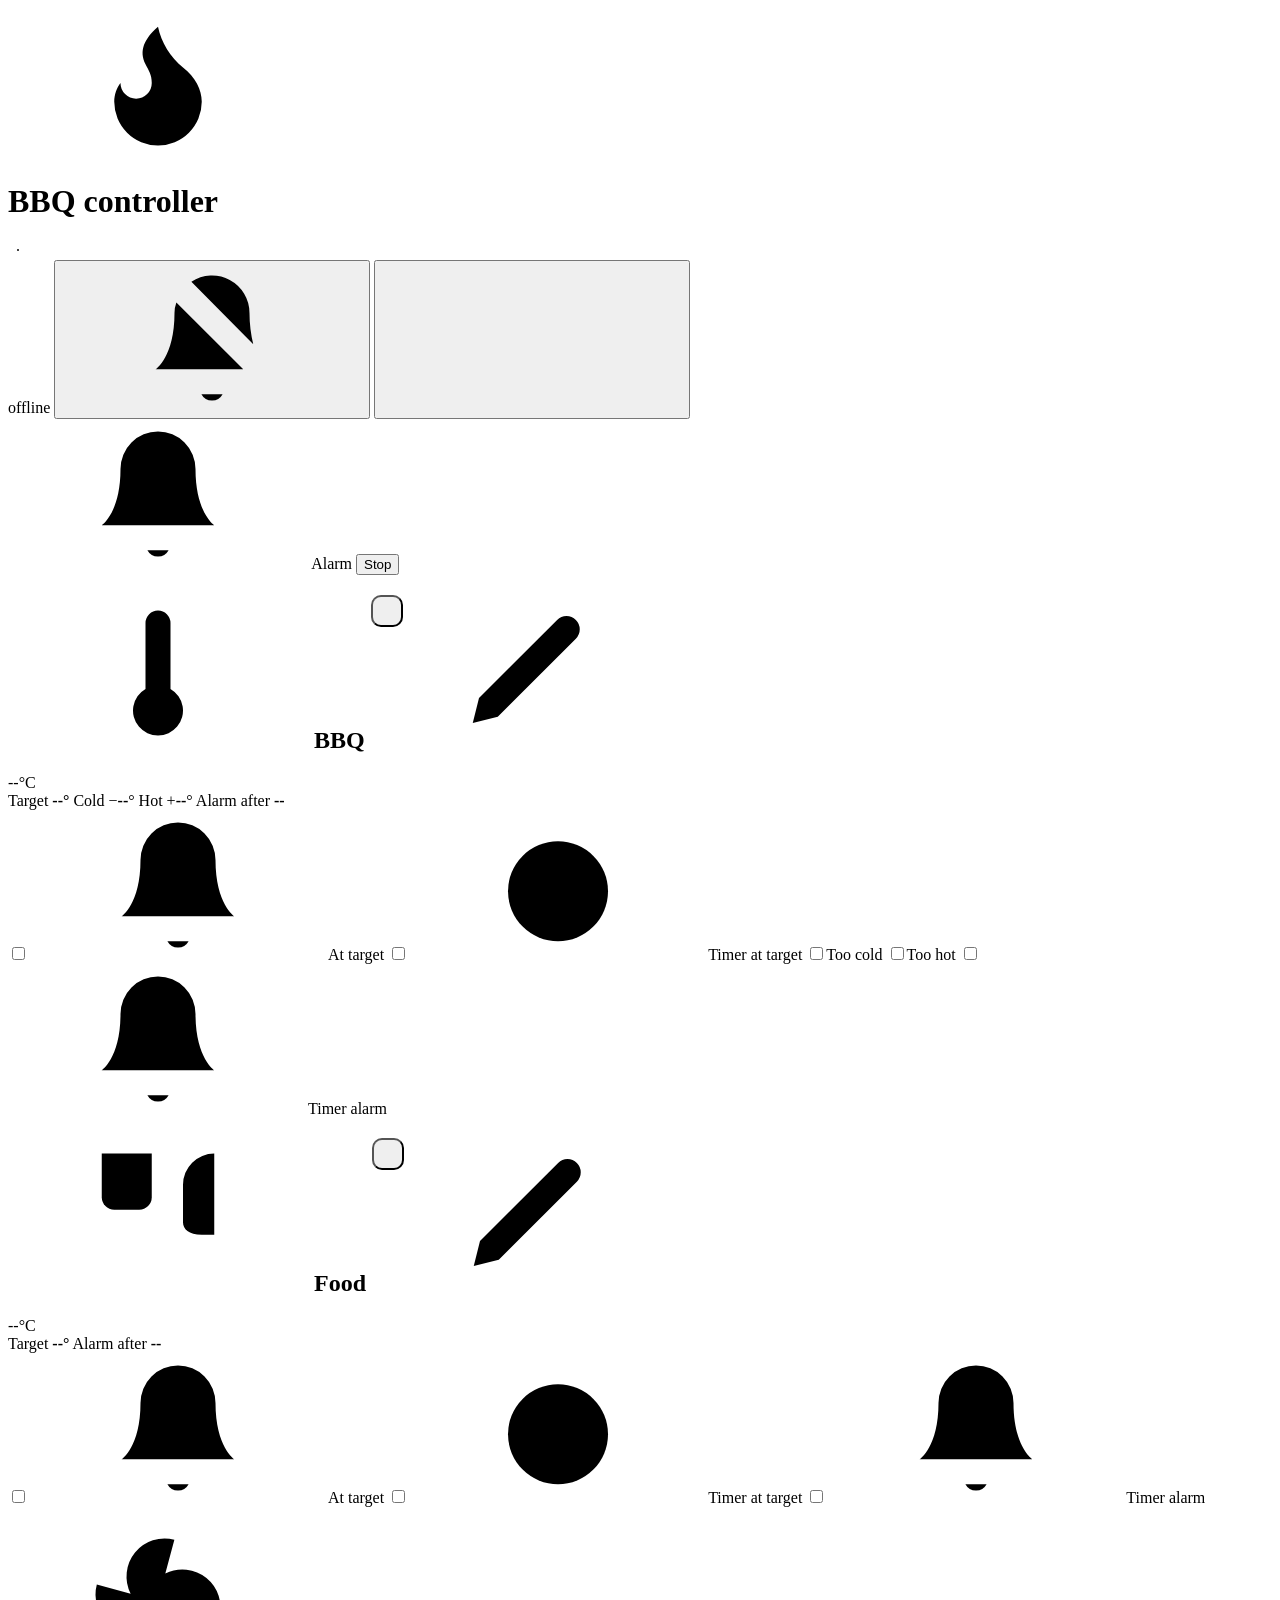
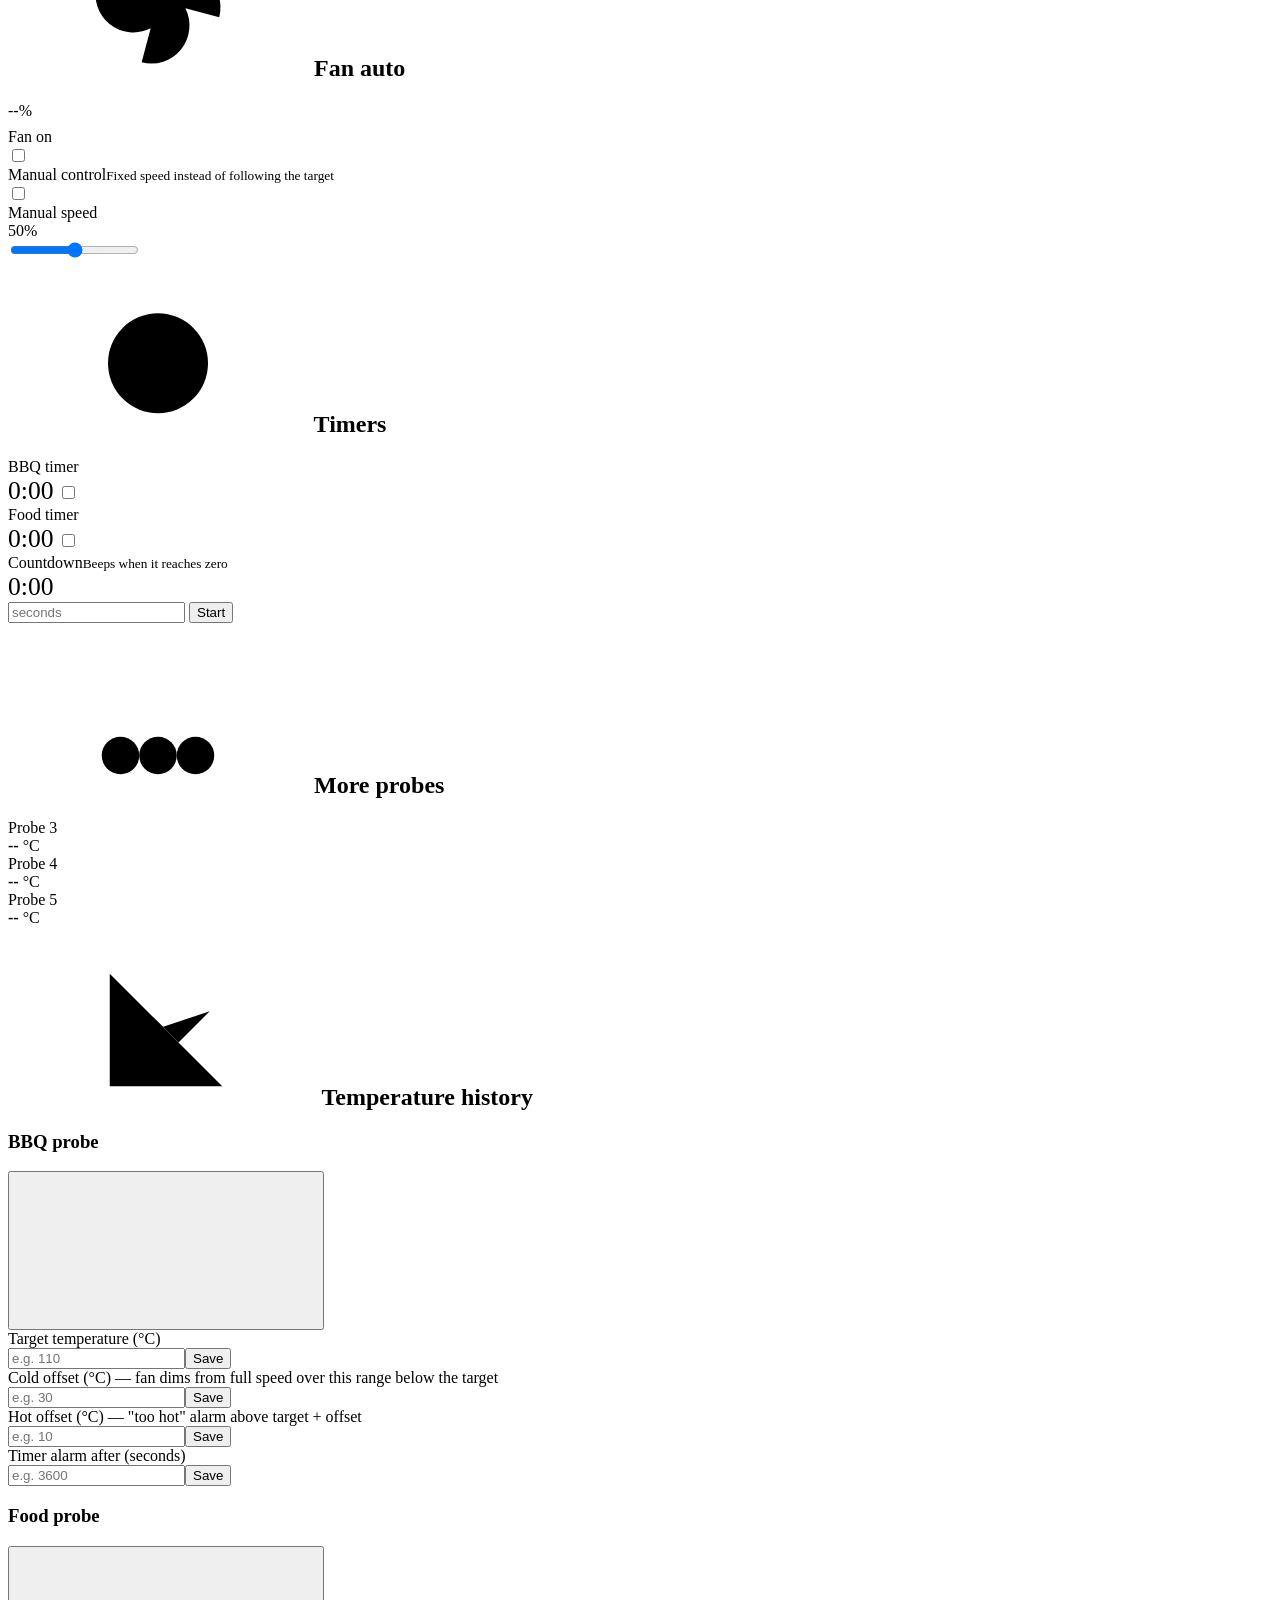
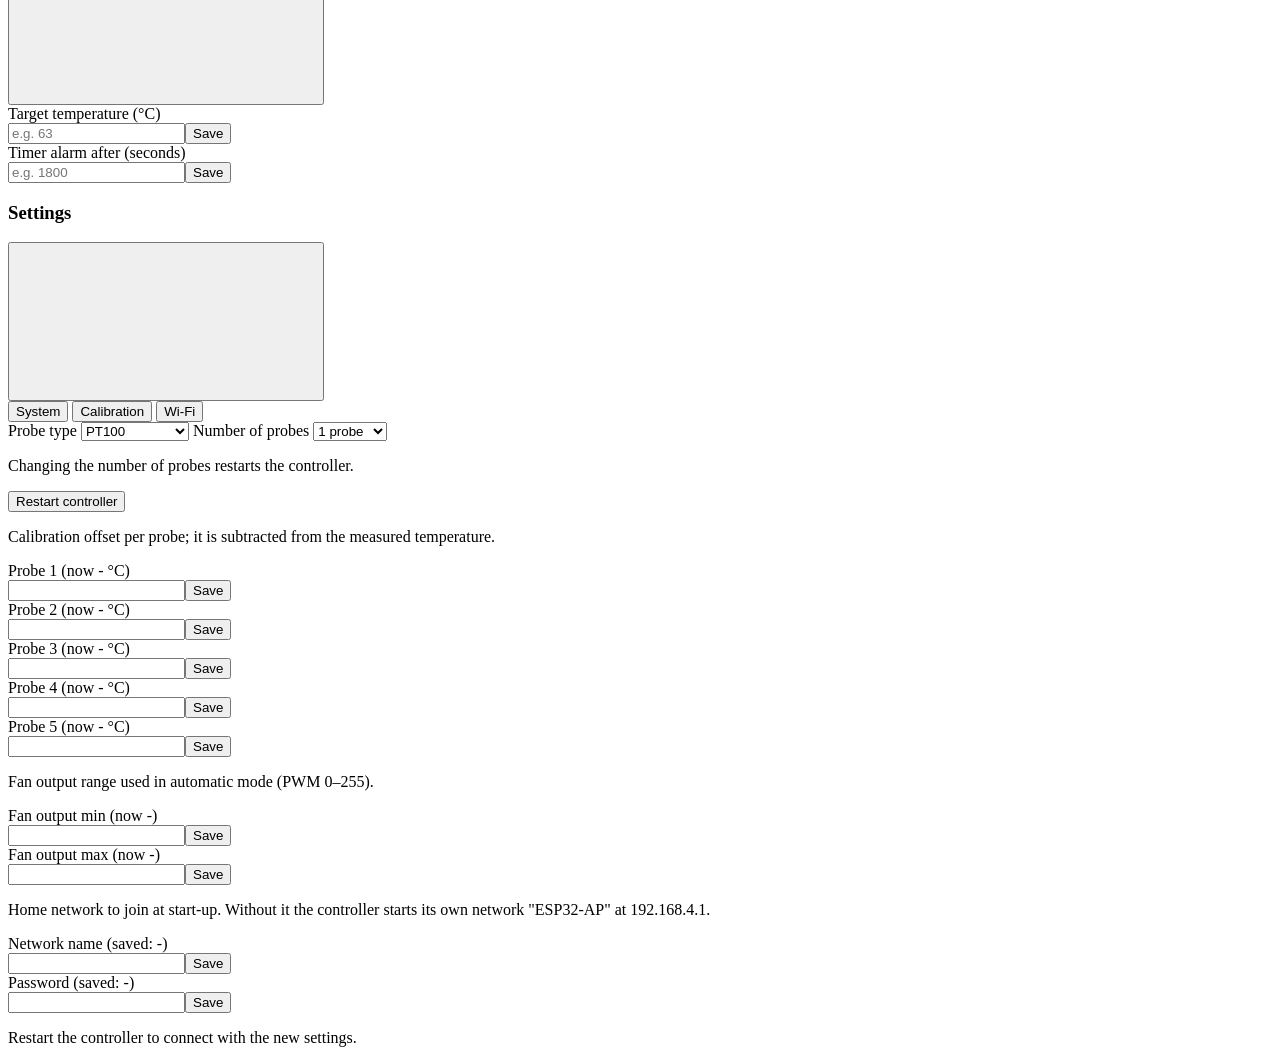
==== data/bbq/index.html @ 8d63c289 "Multi-mode firmware: BBQ controller and greenhouse in one ESP32 - main.cpp starts the mode stored in" ====
<!DOCTYPE html>
<html lang="en">
<head>
<meta charset="utf-8">
<meta name="viewport" content="width=device-width, initial-scale=1, viewport-fit=cover">
<meta name="apple-mobile-web-app-capable" content="yes">
<meta name="mobile-web-app-capable" content="yes">
<meta name="theme-color" content="#0f1216">
<title>BBQ controller</title>
<!-- everything is served by the ESP32 itself, so the page also works in soft-AP mode without internet -->
<link rel="stylesheet" href="ui.css">
<link rel="stylesheet" href="style.css">
</head>
<body>

<svg style="display:none" aria-hidden="true">
  <symbol id="i-flame" viewBox="0 0 24 24"><path d="M8.5 14.5A2.5 2.5 0 0 0 11 12c0-1.38-.5-2-1-3-1.07-2.14-.22-4.05 2-6 .5 2.5 2 4.9 4 6.5 2 1.6 3 3.5 3 5.5a7 7 0 1 1-14 0c0-1.15.43-2.29 1-3a2.5 2.5 0 0 0 2.5 2.5z"/></symbol>
  <symbol id="i-thermo" viewBox="0 0 24 24"><path d="M14 4v10.54a4 4 0 1 1-4 0V4a2 2 0 0 1 4 0Z"/></symbol>
  <symbol id="i-food" viewBox="0 0 24 24"><path d="M3 2v7c0 1.1.9 2 2 2h4a2 2 0 0 0 2-2V2"/><path d="M7 2v20"/><path d="M21 15V2a5 5 0 0 0-5 5v6c0 1.1.9 2 3 2h2Zm0 0v7"/></symbol>
  <symbol id="i-fan" viewBox="0 0 24 24"><path d="M10.83 16.38a6.08 6.08 0 0 1-8.62-7l5.41 1.45a6.08 6.08 0 0 1 7-8.62l-1.45 5.41a6.08 6.08 0 0 1 8.62 7l-5.41-1.45a6.08 6.08 0 0 1-7 8.62l1.45-5.41Z"/><path d="M12 12v.01"/></symbol>
  <symbol id="i-timer" viewBox="0 0 24 24"><circle cx="12" cy="13" r="8"/><path d="M12 9v4l2 2"/><path d="M10 2h4"/></symbol>
  <symbol id="i-bell" viewBox="0 0 24 24"><path d="M6 8a6 6 0 0 1 12 0c0 7 3 9 3 9H3s3-2 3-9"/><path d="M10.3 21a1.94 1.94 0 0 0 3.4 0"/></symbol>
  <symbol id="i-bell-off" viewBox="0 0 24 24"><path d="M8.7 3A6 6 0 0 1 18 8a21.3 21.3 0 0 0 .6 5"/><path d="M17 17H3s3-2 3-9a4.67 4.67 0 0 1 .3-1.7"/><path d="M10.3 21a1.94 1.94 0 0 0 3.4 0"/><path d="m2 2 20 20"/></symbol>
  <symbol id="i-sliders" viewBox="0 0 24 24"><path d="M4 21v-7M4 10V3M12 21v-9M12 8V3M20 21v-5M20 12V3M1 14h6M9 8h6M17 16h6"/></symbol>
  <symbol id="i-edit" viewBox="0 0 24 24"><path d="M12 20h9"/><path d="M16.5 3.5a2.12 2.12 0 0 1 3 3L7 19l-4 1 1-4Z"/></symbol>
  <symbol id="i-x" viewBox="0 0 24 24"><path d="M18 6 6 18M6 6l12 12"/></symbol>
  <symbol id="i-chart" viewBox="0 0 24 24"><path d="M3 3v18h18"/><path d="m19 9-5 5-4-4-3 3"/></symbol>
  <symbol id="i-probes" viewBox="0 0 24 24"><path d="M6 3v12M12 3v12M18 3v12"/><circle cx="6" cy="18" r="3"/><circle cx="12" cy="18" r="3"/><circle cx="18" cy="18" r="3"/></symbol>
</svg>

<div class="app">

  <header class="topbar">
    <div class="logo"><svg class="i"><use href="#i-flame"/></svg></div>
    <div style="min-width:0">
      <h1>BBQ controller</h1>
      <div class="sub"><span id="date-part">&nbsp;</span> · <span id="time-part"></span></div>
    </div>
    <div class="spacer"></div>
    <span id="conn-status" class="pill off">offline</span>
    <button class="icon-btn hidden" id="alarm-btn" title="Stop alarm" onclick="stopAllAlarms()"><svg class="i"><use href="#i-bell-off"/></svg></button>
    <button class="icon-btn" title="Settings" onclick="openSheet('settingsSheet')"><svg class="i"><use href="#i-sliders"/></svg></button>
  </header>

  <div class="banner" id="alarm-banner">
    <svg class="i"><use href="#i-bell"/></svg>
    <span id="alarm-text">Alarm</span>
    <button class="btn danger" onclick="stopAllAlarms()">Stop</button>
  </div>

  <div class="grid">

    <!-- BBQ probe -->
    <section class="card">
      <h2><svg class="i sm"><use href="#i-thermo"/></svg> BBQ
        <button class="icon-btn right" title="BBQ settings" onclick="openSheet('bbqSheet')"><svg class="i sm"><use href="#i-edit"/></svg></button>
      </h2>
      <div class="reading"><span class="value" id="temperature1">--</span><span class="unit">°C</span></div>
      <div class="meta">
        <span>Target <b><span id="targetTemperature1">--</span>°</b></span>
        <span>Cold −<b id="offsetFromTargetTempMin">--</b>°</span>
        <span>Hot +<b id="offsetFromTargetTempMax">--</b>°</span>
        <span>Alarm after <b id="alarm1">--</b></span>
      </div>
      <div class="chips">
        <label class="chip" title="Alarm when the target temperature is reached"><input type="checkbox" id="1J1" onclick="updateButton('1J1')"><svg class="i sm"><use href="#i-bell"/></svg>At target</label>
        <label class="chip" title="Start the BBQ timer when the target temperature is reached"><input type="checkbox" id="1D1" onclick="updateButton('1D1')"><svg class="i sm"><use href="#i-timer"/></svg>Timer at target</label>
        <label class="chip" title="Alarm when colder than target − cold offset"><input type="checkbox" id="1M2" onclick="updateButton('1M2')">Too cold</label>
        <label class="chip" title="Alarm when hotter than target + hot offset"><input type="checkbox" id="1M1" onclick="updateButton('1M1')">Too hot</label>
        <label class="chip" title="Alarm when the BBQ timer passes the alarm time"><input type="checkbox" id="1G1" onclick="updateButton('1G1')"><svg class="i sm"><use href="#i-bell"/></svg>Timer alarm</label>
      </div>
    </section>

    <!-- Food probe -->
    <section class="card">
      <h2><svg class="i sm"><use href="#i-food"/></svg> Food
        <button class="icon-btn right" title="Food settings" onclick="openSheet('foodSheet')"><svg class="i sm"><use href="#i-edit"/></svg></button>
      </h2>
      <div class="reading"><span class="value" id="temperature2">--</span><span class="unit">°C</span></div>
      <div class="meta">
        <span>Target <b><span id="targetTemperature2">--</span>°</b></span>
        <span>Alarm after <b id="alarm2">--</b></span>
      </div>
      <div class="chips">
        <label class="chip" title="Alarm when the target temperature is reached"><input type="checkbox" id="1J2" onclick="updateButton('1J2')"><svg class="i sm"><use href="#i-bell"/></svg>At target</label>
        <label class="chip" title="Start the food timer when the target temperature is reached"><input type="checkbox" id="1D2" onclick="updateButton('1D2')"><svg class="i sm"><use href="#i-timer"/></svg>Timer at target</label>
        <label class="chip" title="Alarm when the food timer passes the alarm time"><input type="checkbox" id="1G2" onclick="updateButton('1G2')"><svg class="i sm"><use href="#i-bell"/></svg>Timer alarm</label>
      </div>
    </section>

    <!-- Fan -->
    <section class="card">
      <h2><svg class="i sm"><use href="#i-fan"/></svg> Fan <span class="right muted" id="fan-mode">auto</span></h2>
      <div class="reading"><span class="value" id="fanSpeed">--</span><span class="unit">%</span></div>
      <div class="bar"><i id="fan-bar"></i></div>
      <div class="row" style="margin-top:8px">
        <div class="label">Fan on</div>
        <label class="switch"><input type="checkbox" id="1L1" onclick="updateButton('1L1')"><span></span></label>
      </div>
      <div class="row">
        <div class="label">Manual control<small>Fixed speed instead of following the target</small></div>
        <label class="switch"><input type="checkbox" id="1T1" onclick="updateButton('1T1')"><span></span></label>
      </div>
      <div class="row">
        <div class="label">Manual speed</div>
        <span class="now" id="slider-value">50%</span>
      </div>
      <input id="1Y1" type="range" min="0" max="255" step="1" value="128" oninput="showSliderValue(this.value)" onchange="updateSlider('1Y1', this.value)">
    </section>

    <!-- Timers -->
    <section class="card">
      <h2><svg class="i sm"><use href="#i-timer"/></svg> Timers</h2>
      <div class="row">
        <div class="label">BBQ timer<small id="BBQcounter-s">&nbsp;</small></div>
        <span class="reading"><span class="value" style="font-size:1.6rem" id="BBQcounter">0:00</span></span>
        <label class="switch" title="Run BBQ timer"><input type="checkbox" id="1C1" onclick="updateButton('1C1')"><span></span></label>
      </div>
      <div class="row">
        <div class="label">Food timer<small id="Foodcounter-s">&nbsp;</small></div>
        <span class="reading"><span class="value" style="font-size:1.6rem" id="Foodcounter">0:00</span></span>
        <label class="switch" title="Run food timer"><input type="checkbox" id="1C2" onclick="updateButton('1C2')"><span></span></label>
      </div>
      <div class="row">
        <div class="label">Countdown<small>Beeps when it reaches zero</small></div>
        <span class="reading"><span class="value" style="font-size:1.6rem" id="timer">0:00</span></span>
      </div>
      <div class="field">
        <input type="number" inputmode="numeric" placeholder="seconds" id="B1">
        <button class="btn" onclick="updateTemp('1B1')">Start</button>
      </div>
    </section>

    <!-- probes 3-5 (shown when more than 2 probes are configured) -->
    <section class="card hidden" id="more-probes">
      <h2><svg class="i sm"><use href="#i-probes"/></svg> More probes</h2>
      <div class="row"><div class="label">Probe 3</div><span class="now"><b id="temperature3">--</b> °C</span></div>
      <div class="row"><div class="label">Probe 4</div><span class="now"><b id="temperature4">--</b> °C</span></div>
      <div class="row"><div class="label">Probe 5</div><span class="now"><b id="temperature5">--</b> °C</span></div>
    </section>

  </div>

  <section class="card chart-card" style="margin-top:12px">
    <h2 style="padding:8px 8px 0"><svg class="i sm"><use href="#i-chart"/></svg> Temperature history</h2>
    <div id="chart-temperature"></div>
  </section>

</div>

<!-- BBQ settings -->
<div class="sheet" id="bbqSheet" role="dialog" aria-label="BBQ settings">
  <div class="grab"></div>
  <header><h3>BBQ probe</h3><button class="icon-btn" onclick="closeSheets()"><svg class="i"><use href="#i-x"/></svg></button></header>
  <div class="form-grid">
    <label>Target temperature (°C)
      <div class="field"><input type="number" inputmode="numeric" id="A1" placeholder="e.g. 110"><button class="btn" onclick="updateTemp('1A1')">Save</button></div>
    </label>
    <label>Cold offset (°C) — fan dims from full speed over this range below the target
      <div class="field"><input type="number" inputmode="numeric" id="K2" placeholder="e.g. 30"><button class="btn" onclick="updateTemp('1K2')">Save</button></div>
    </label>
    <label>Hot offset (°C) — "too hot" alarm above target + offset
      <div class="field"><input type="number" inputmode="numeric" id="K1" placeholder="e.g. 10"><button class="btn" onclick="updateTemp('1K1')">Save</button></div>
    </label>
    <label>Timer alarm after (seconds)
      <div class="field"><input type="number" inputmode="numeric" id="F1" placeholder="e.g. 3600"><button class="btn" onclick="updateTemp('1F1')">Save</button></div>
    </label>
  </div>
</div>

<!-- Food settings -->
<div class="sheet" id="foodSheet" role="dialog" aria-label="Food settings">
  <div class="grab"></div>
  <header><h3>Food probe</h3><button class="icon-btn" onclick="closeSheets()"><svg class="i"><use href="#i-x"/></svg></button></header>
  <div class="form-grid">
    <label>Target temperature (°C)
      <div class="field"><input type="number" inputmode="numeric" id="A2" placeholder="e.g. 63"><button class="btn" onclick="updateTemp('1A2')">Save</button></div>
    </label>
    <label>Timer alarm after (seconds)
      <div class="field"><input type="number" inputmode="numeric" id="F2" placeholder="e.g. 1800"><button class="btn" onclick="updateTemp('1F2')">Save</button></div>
    </label>
  </div>
</div>

<!-- System + calibration settings -->
<div class="sheet" id="settingsSheet" role="dialog" aria-label="Settings">
  <div class="grab"></div>
  <header><h3>Settings</h3><button class="icon-btn" onclick="closeSheets()"><svg class="i"><use href="#i-x"/></svg></button></header>
  <div class="tabs">
    <button class="active" data-panel="panel-system" onclick="showPanel(this)">System</button>
    <button data-panel="panel-cal" onclick="showPanel(this)">Calibration</button>
    <button data-panel="panel-wifi" onclick="showPanel(this)">Wi-Fi</button>
  </div>

  <div class="panel active" id="panel-system">
    <div class="form-grid">
      <label>Probe type
        <select id="probe_id" onchange="selectProbeType(this)">
          <option value="1">PT100</option>
          <option value="2">Thermocouple</option>
        </select>
      </label>
      <label>Number of probes
        <select id="probe_number" onchange="selectProbeAmount(this)">
          <option value="1">1 probe</option>
          <option value="2">2 probes</option>
          <option value="3">3 probes</option>
          <option value="4">4 probes</option>
          <option value="5">5 probes</option>
        </select>
      </label>
      <p class="hint">Changing the number of probes restarts the controller.</p>
      <button class="btn danger" onclick="reboot()">Restart controller</button>
    </div>
  </div>

  <div class="panel" id="panel-cal">
    <div class="form-grid">
      <p class="hint">Calibration offset per probe; it is subtracted from the measured temperature.</p>
      <label>Probe 1 (now <span id="cal_val1">-</span> °C)<div class="field"><input type="number" step="0.1" id="cv1"><button class="btn" onclick="updateText('cv1')">Save</button></div></label>
      <label>Probe 2 (now <span id="cal_val2">-</span> °C)<div class="field"><input type="number" step="0.1" id="cv2"><button class="btn" onclick="updateText('cv2')">Save</button></div></label>
      <label>Probe 3 (now <span id="cal_val3">-</span> °C)<div class="field"><input type="number" step="0.1" id="cv3"><button class="btn" onclick="updateText('cv3')">Save</button></div></label>
      <label>Probe 4 (now <span id="cal_val4">-</span> °C)<div class="field"><input type="number" step="0.1" id="cv4"><button class="btn" onclick="updateText('cv4')">Save</button></div></label>
      <label>Probe 5 (now <span id="cal_val5">-</span> °C)<div class="field"><input type="number" step="0.1" id="cv5"><button class="btn" onclick="updateText('cv5')">Save</button></div></label>
      <p class="hint">Fan output range used in automatic mode (PWM 0–255).</p>
      <label>Fan output min (now <span id="pid_val1">-</span>)<div class="field"><input type="number" id="pv1"><button class="btn" onclick="updateText('pv1')">Save</button></div></label>
      <label>Fan output max (now <span id="pid_val2">-</span>)<div class="field"><input type="number" id="pv2"><button class="btn" onclick="updateText('pv2')">Save</button></div></label>
    </div>
  </div>

  <div class="panel" id="panel-wifi">
    <div class="form-grid">
      <p class="hint">Home network to join at start-up. Without it the controller starts its own network "ESP32-AP" at 192.168.4.1.</p>
      <label>Network name (saved: <span id="SSID">-</span>)<div class="field"><input type="text" id="ssid" autocomplete="off" maxlength="31"><button class="btn" onclick="updateTemp('I')">Save</button></div></label>
      <label>Password (saved: <span id="PASS">-</span>)<div class="field"><input type="password" id="pass" autocomplete="off" maxlength="31"><button class="btn" onclick="updateTemp('P')">Save</button></div></label>
      <p class="hint">Restart the controller to connect with the new settings.</p>
    </div>
  </div>
</div>

<div class="sheet-backdrop" id="backdrop" onclick="closeSheets()"></div>
<div class="toast" id="toast"></div>

<script src="chart.js"></script>
<script>
// ----------------------------------------------------------------------------
// Protocol (unchanged, see src/websocketMessages.h):
//   page -> controller: "GGG<n>" (request setting n), "1xx<value>" (set value), "I<ssid>", "P<password>"
//   controller -> page: "G?<value>" settings, "T<t1>+<t2>+...+" temperatures, "S?<value>" graph/timers/fan,
//                       "RI<ssid>", "RP<password>"
// ----------------------------------------------------------------------------

var gateway = `ws://${window.location.hostname}/ws`;
var websocket;
var reconnectTimer = null;
var lastMessageTime = 0;
// the controller sends temperatures every second; if nothing arrives for this long
// the connection is dead (phone screen was off, walked out of wifi range, ...)
var connectionTimeout = 6000;
var syncIndex = 0;          // which setting ("GGG<n>") to request next after connecting
var lastSyncIndex = 22;

var timer1failsafe = false;
var timer2failsafe = false;
var targetCelsius1 = 0;
var targetCelsius2 = 0;
var offsetFromTargetTempMax = 0;
var offsetFromTargetTempMin = 0;
var alarmTime1 = 0;
var alarmTime2 = 0;
var fanSpeed = 0;

var alarms = {
	1: {interval: 0, count: 0, active: false, text: ''},  // BBQ
	2: {interval: 0, count: 0, active: false, text: ''}   // food
};

function $(id) { return document.getElementById(id); }

window.addEventListener('load', onLoad);

function onLoad() {
	initWebSocket();
	setInterval(checkConnection, 2000);
	document.addEventListener('visibilitychange', function () {
		// reconnect straight away when the phone is unlocked / the tab is shown again
		if (!document.hidden && (Date.now() - lastMessageTime > connectionTimeout || websocket.readyState != WebSocket.OPEN)) {
			reconnectNow();
		}
	});
	// browsers only play sound after a tap: unlock audio on the first tap anywhere
	document.addEventListener('click', unlockAudio, {once: true});
	showSliderValue($('1Y1').value);
}

// ----------------------------------------------------------------------------
// WebSocket handling
// ----------------------------------------------------------------------------

function initWebSocket() {
	if (websocket) { // drop the old (dead) connection without triggering its onclose again
		websocket.onopen = websocket.onclose = websocket.onmessage = null;
		try { websocket.close(); } catch (e) {}
	}
	lastMessageTime = Date.now();
	websocket = new WebSocket(gateway);
	websocket.onopen = onOpen;
	websocket.onclose = onClose;
	websocket.onmessage = onMessage;
}

function scheduleReconnect() {
	setConnectionStatus(false);
	if (reconnectTimer == null) {
		reconnectTimer = setTimeout(function () { reconnectTimer = null; initWebSocket(); }, 2000);
	}
}

function reconnectNow() {
	clearTimeout(reconnectTimer);
	reconnectTimer = null;
	setConnectionStatus(false);
	initWebSocket();
}

function checkConnection() {
	if (Date.now() - lastMessageTime > connectionTimeout) {
		scheduleReconnect();
	}
}

function setConnectionStatus(connected) {
	var el = $('conn-status');
	el.textContent = connected ? 'connected' : 'offline';
	el.className = 'pill ' + (connected ? 'on' : 'off');
}

function onOpen() {
	syncIndex = 0;
	doSend('GGG' + syncIndex);
}

function onClose() {
	scheduleReconnect();
}

function doSend(message) {
	if (websocket && websocket.readyState == WebSocket.OPEN) {
		websocket.send(String(message));
	}
}

function setChecked(id, value) {
	$(id).checked = (value == '1');
}

function onMessage(event) {
	var string = event.data;
	lastMessageTime = Date.now();
	setConnectionStatus(true);

	var type = string.charAt(0);
	var key = string.charAt(1);
	var residu = string.slice(2);

	if (type == 'G') {
		handleSetting(key, residu);
		// request the next setting after each reply until all are known
		if (syncIndex < lastSyncIndex) {
			syncIndex++;
			doSend('GGG' + syncIndex);
		}
	}
	else if (type == 'T') {
		handleTemperatures(string.slice(1).split('+'));
	}
	else if (type == 'S') {
		handleStatus(key, residu);
	}
	else if (type == 'R') {
		if (key == 'P') { $('PASS').textContent = residu ? '•'.repeat(residu.length) : '-'; }
		else if (key == 'I') { $('SSID').textContent = residu || '-'; }
	}
}

function handleSetting(key, residu) {
	switch (key) {
		case 'A': setChecked('1D1', residu); break;                 // start BBQ timer at target
		case 'a': setChecked('1D2', residu); break;                 // start food timer at target
		case 'C': targetCelsius1 = parseInt(residu); $('targetTemperature1').textContent = residu; break;
		case 'D': targetCelsius2 = parseInt(residu); $('targetTemperature2').textContent = residu; break;
		case 'E': alarmTime1 = parseInt(residu); $('alarm1').textContent = formatDuration(alarmTime1); break;
		case 'F': alarmTime2 = parseInt(residu); $('alarm2').textContent = formatDuration(alarmTime2); break;
		case 'G': setChecked('1G1', residu); break;                 // BBQ timer alarm
		case 'H': setChecked('1G2', residu); break;                 // food timer alarm
		case 'I': timer1failsafe = (residu == '1'); break;          // prevents the timer from restarting over and over
		case 'i': timer2failsafe = (residu == '1'); break;
		case 'M': setChecked('1J1', residu); break;                 // BBQ alarm at target
		case 'N': setChecked('1J2', residu); break;                 // food alarm at target
		case 'O': offsetFromTargetTempMax = parseInt(residu); $('offsetFromTargetTempMax').textContent = residu; break;
		case 'o': offsetFromTargetTempMin = parseInt(residu); $('offsetFromTargetTempMin').textContent = residu; break;
		case 'Q': setChecked('1L1', residu); break;                 // fan on
		case 'R': setChecked('1M1', residu); break;                 // too hot alarm
		case 'r': setChecked('1M2', residu); break;                 // too cold alarm
		case 'S':
			$('probe_number').value = residu;
			$('more-probes').classList.toggle('hidden', parseInt(residu) <= 2);
			break;
		case 'T': $('probe_id').value = residu; break;
		case 'U':
			setChecked('1T1', residu);
			$('fan-mode').textContent = residu == '1' ? 'manual' : 'auto';
			break;
		case 'V': setValues(['cal_val1', 'cal_val2', 'cal_val3', 'cal_val4', 'cal_val5'], residu.split('+')); break;
		case 'W': setValues(['pid_val1', 'pid_val2'], residu.split('+')); break;
		case 'Y': $('1Y1').value = residu; showSliderValue(residu); break;
	}
}

function setValues(ids, values) {
	ids.forEach(function (id, i) { $(id).textContent = values[i] !== undefined ? values[i] : '-'; });
}

function handleTemperatures(values) {
	var bbq = parseFloat(values[0]);
	var food = parseFloat(values[1]);
	showTemp('temperature1', values[0]);
	showTemp('temperature2', values[1]);
	showTemp('temperature3', values[2]);
	showTemp('temperature4', values[3]);
	showTemp('temperature5', values[4]);

	if (targetCelsius1 > 0) {
		if ($('1D1').checked && bbq >= targetCelsius1 && timer1failsafe) {
			doSend('1C1' + 1);
			timer1failsafe = false;
			doSend('1E1' + 0);
		}
		if (offsetFromTargetTempMax > 1 && bbq > targetCelsius1 + offsetFromTargetTempMax && $('1M1').checked) {
			$('1M1').checked = false;
			doSend('1M1' + 0);
			doSend('1RR' + 2);
			playAlarm(1, 10, 'BBQ too hot');
		}
		if (offsetFromTargetTempMin > 1 && bbq < targetCelsius1 - offsetFromTargetTempMin && $('1M2').checked) {
			$('1M2').checked = false;
			doSend('1M2' + 0);
			doSend('1RR' + 2);
			playAlarm(1, 10, 'BBQ too cold');
		}
		if (bbq >= targetCelsius1 && $('1J1').checked) {
			$('1J1').checked = false;
			doSend('1J1' + 0);
			doSend('1RR' + 1);
			playAlarm(1, 10, 'BBQ reached ' + targetCelsius1 + '°C');
		}
	}
	if (targetCelsius2 > 0) {
		if ($('1D2').checked && food >= targetCelsius2 && timer2failsafe) {
			doSend('1C2' + 1);
			timer2failsafe = false;
			doSend('1E2' + 0);
		}
		if (food >= targetCelsius2 && $('1J2').checked) {
			$('1J2').checked = false;
			doSend('1J2' + 0);
			doSend('1RR' + 1);
			playAlarm(2, 10, 'Food reached ' + targetCelsius2 + '°C');
		}
	}
	updateTime();
}

function showTemp(id, value) {
	if (value === undefined || value === '') { return; }
	var number = parseFloat(value);
	$(id).textContent = isNaN(number) ? value : number.toFixed(1);
}

function handleStatus(key, residu) {
	var seconds = parseInt(residu);
	switch (key) {
		case 'C': drawChart(parseFloat(residu).toFixed(2)); break;
		case 'D': drawChart1(parseFloat(residu).toFixed(2)); break;
		case 'E':
			$('timer').textContent = formatDuration(seconds);
			if (seconds <= 1) { playAlarm(1, 1, 'Countdown finished'); }
			break;
		case 'G':
			$('BBQcounter').textContent = formatDuration(seconds);
			$('BBQcounter-s').textContent = seconds + ' s';
			if (alarmTime1 > 1 && $('1G1').checked && seconds >= alarmTime1) {
				$('1G1').checked = false;
				doSend('1G1' + 0);
				doSend('1RR' + 3);
				playAlarm(1, 5, 'BBQ timer passed ' + formatDuration(alarmTime1));
			}
			break;
		case 'H':
			$('Foodcounter').textContent = formatDuration(seconds);
			$('Foodcounter-s').textContent = seconds + ' s';
			if (alarmTime2 > 1 && $('1G2').checked && seconds >= alarmTime2) {
				$('1G2').checked = false;
				doSend('1G2' + 0);
				playAlarm(2, 5, 'Food timer passed ' + formatDuration(alarmTime2));
			}
			break;
		case 'I':
			fanSpeed = residu;
			$('fanSpeed').textContent = residu;
			$('fan-bar').style.width = Math.max(0, Math.min(100, seconds)) + '%';
			break;
	}
}

function formatDuration(totalSeconds) {
	if (isNaN(totalSeconds)) { return '--'; }
	var h = Math.floor(totalSeconds / 3600);
	var m = Math.floor(totalSeconds % 3600 / 60);
	var s = totalSeconds % 60;
	return (h > 0 ? h + ':' + pad2(m) : m) + ':' + pad2(s);
}

// ----------------------------------------------------------------------------
// Controls
// ----------------------------------------------------------------------------

function updateButton(id) {
	var checked = $(id).checked;
	if (checked) {
		if (id == '1D1') { doSend(id + 1); timer1failsafe = true; }
		else if (id == '1D2') { doSend(id + 1); timer2failsafe = true; }
		else if (id == '1G1') { doSend(id + 1); doSend('1C1' + 1); }   // the timer alarm needs the timer running
		else if (id == '1G2') { doSend(id + 1); doSend('1C2' + 1); }
		else { doSend(id + 1); }
	}
	else {
		doSend(id + 0);
	}
	if (id == '1T1') { $('fan-mode').textContent = checked ? 'manual' : 'auto'; }
}

function updateText(id) {
	var map = {cv1: '1V1', cv2: '1V2', cv3: '1V3', cv4: '1V4', cv5: '1V5', pv1: '1W1', pv2: '1W2'};
	if ($(id).value === '') { toast('Enter a value first'); return; }
	doSend(map[id] + $(id).value);
	toast('Saved');
}

function updateTemp(code) {
	var map = {'1A1': 'A1', '1A2': 'A2', '1F1': 'F1', '1F2': 'F2', '1K1': 'K1', '1K2': 'K2', '1B1': 'B1', 'I': 'ssid', 'P': 'pass'};
	var input = $(map[code]);
	if (input.value === '') { toast('Enter a value first'); return; }
	doSend(code + input.value);
	if (code == 'P') { input.value = ''; }
	toast(code == '1B1' ? 'Countdown started' : 'Saved');
}

function selectProbeType(select) {
	doSend('1ST' + select.value);
}

function selectProbeAmount(select) {
	doSend('1SN' + select.value);
	toast('Restarting controller…');
}

function reboot() {
	if (confirm('Restart the controller?')) {
		doSend('1U1');
		toast('Restarting controller…');
	}
}

function showSliderValue(value) {
	$('slider-value').textContent = Math.round(value / 255 * 100) + '%';
}

function updateSlider(id, value) {
	showSliderValue(value);
	doSend(id + value);
}

// ----------------------------------------------------------------------------
// Alarm sound
// ----------------------------------------------------------------------------

function unlockAudio() {
	var sound = new Audio('/alarm.mp3');
	sound.muted = true;
	sound.play().then(function () { sound.pause(); }).catch(function () {});
}

function ring() {
	var sound = new Audio('/alarm.mp3');
	sound.play().catch(function () {});
}

function playAlarm(channel, repeats, text) {
	var alarm = alarms[channel];
	stopAlarm(channel);
	alarm.active = true;
	alarm.text = text;
	alarm.count = 0;
	ring();
	if (repeats > 1) {
		alarm.interval = setInterval(function () {
			ring();
			alarm.count++;
			if (alarm.count >= repeats) { stopAlarm(channel); }
		}, 2900);
	}
	else {
		setTimeout(function () { stopAlarm(channel); }, 3000);
	}
	showAlarms();
}

function stopAlarm(channel) {
	clearInterval(alarms[channel].interval);
	alarms[channel].active = false;
	showAlarms();
}

function stopAllAlarms() {
	stopAlarm(1);
	stopAlarm(2);
}

function showAlarms() {
	var texts = [1, 2].filter(function (c) { return alarms[c].active; }).map(function (c) { return alarms[c].text; });
	$('alarm-banner').classList.toggle('show', texts.length > 0);
	$('alarm-text').textContent = texts.join(' · ');
	$('alarm-btn').classList.toggle('hidden', texts.length == 0);
	$('alarm-btn').classList.toggle('alarm', texts.length > 0);
}

// ----------------------------------------------------------------------------
// Sheets, tabs, toast, clock
// ----------------------------------------------------------------------------

function openSheet(id) {
	closeSheets();
	$(id).classList.add('open');
	$('backdrop').classList.add('open');
}

function closeSheets() {
	document.querySelectorAll('.sheet.open').forEach(function (s) { s.classList.remove('open'); });
	$('backdrop').classList.remove('open');
}

document.addEventListener('keydown', function (e) { if (e.key == 'Escape') { closeSheets(); } });

function showPanel(button) {
	var tabs = button.parentElement;
	tabs.querySelectorAll('button').forEach(function (b) { b.classList.toggle('active', b == button); });
	var sheet = tabs.parentElement;
	sheet.querySelectorAll('.panel').forEach(function (p) { p.classList.toggle('active', p.id == button.dataset.panel); });
}

var toastTimer = 0;
function toast(text) {
	var el = $('toast');
	el.textContent = text;
	el.classList.add('show');
	clearTimeout(toastTimer);
	toastTimer = setTimeout(function () { el.classList.remove('show'); }, 1800);
}

var monthNames = ['Jan', 'Feb', 'Mar', 'Apr', 'May', 'Jun', 'Jul', 'Aug', 'Sep', 'Oct', 'Nov', 'Dec'];
var dayNames = ['Sun', 'Mon', 'Tue', 'Wed', 'Thu', 'Fri', 'Sat'];

function pad2(n) {
	return (n < 10 ? '0' : '') + n;
}

function updateTime() {
	var now = new Date();
	$('date-part').textContent = dayNames[now.getDay()] + ' ' + now.getDate() + ' ' + monthNames[now.getMonth()];
	$('time-part').textContent = pad2(now.getHours()) + ':' + pad2(now.getMinutes()) + ':' + pad2(now.getSeconds());
}

// ----------------------------------------------------------------------------
// Chart
// ----------------------------------------------------------------------------

var css = getComputedStyle(document.documentElement);
var chartT = new MiniChart({
	chart: {
		renderTo: 'chart-temperature',
		backgroundColor: 'transparent',
		textColor: css.getPropertyValue('--text-dim').trim() || '#9aa4b1',
		gridColor: css.getPropertyValue('--border').trim() || '#2b323c',
		height: 320
	},
	title: {text: ''},
	yAxis: {title: {text: '°C / fan %'}},
	tooltip: {valueSuffix: ''},
	series: [
		{name: 'BBQ', color: '#ff7a2f'},
		{name: 'BBQ target', color: '#6c8cff'},
		{name: 'Food', color: '#f2c94c'},
		{name: 'Fan %', color: '#2fbf71'}
	]
});

var maxChartPoints = 1440;

function addChartPoint(series, point) {
	series.addPoint(point, true, series.data.length > maxChartPoints);
}

function drawChart(temp) {
	var x = (new Date()).getTime();
	addChartPoint(chartT.series[0], [x, parseFloat(temp)]);
	addChartPoint(chartT.series[3], [x, parseFloat(fanSpeed)]);
	if (targetCelsius1 > 0) {
		addChartPoint(chartT.series[1], [x, targetCelsius1]);
	}
}

function drawChart1(temp) {
	addChartPoint(chartT.series[2], [(new Date()).getTime(), parseFloat(temp)]);
}
</script>
<script src="mode.js" defer></script>
</body>
</html>
---- data/bbq/style.css ----
/* BBQ controller specific styling, the shared look is in ui.css */
:root {
  --accent: #ff7a2f;
  --accent-soft: rgba(255, 122, 47, 0.16);
}

.card h2 .icon-btn { width: 32px; height: 32px; border-radius: 10px; }
.row .reading .value { font-variant-numeric: tabular-nums; }
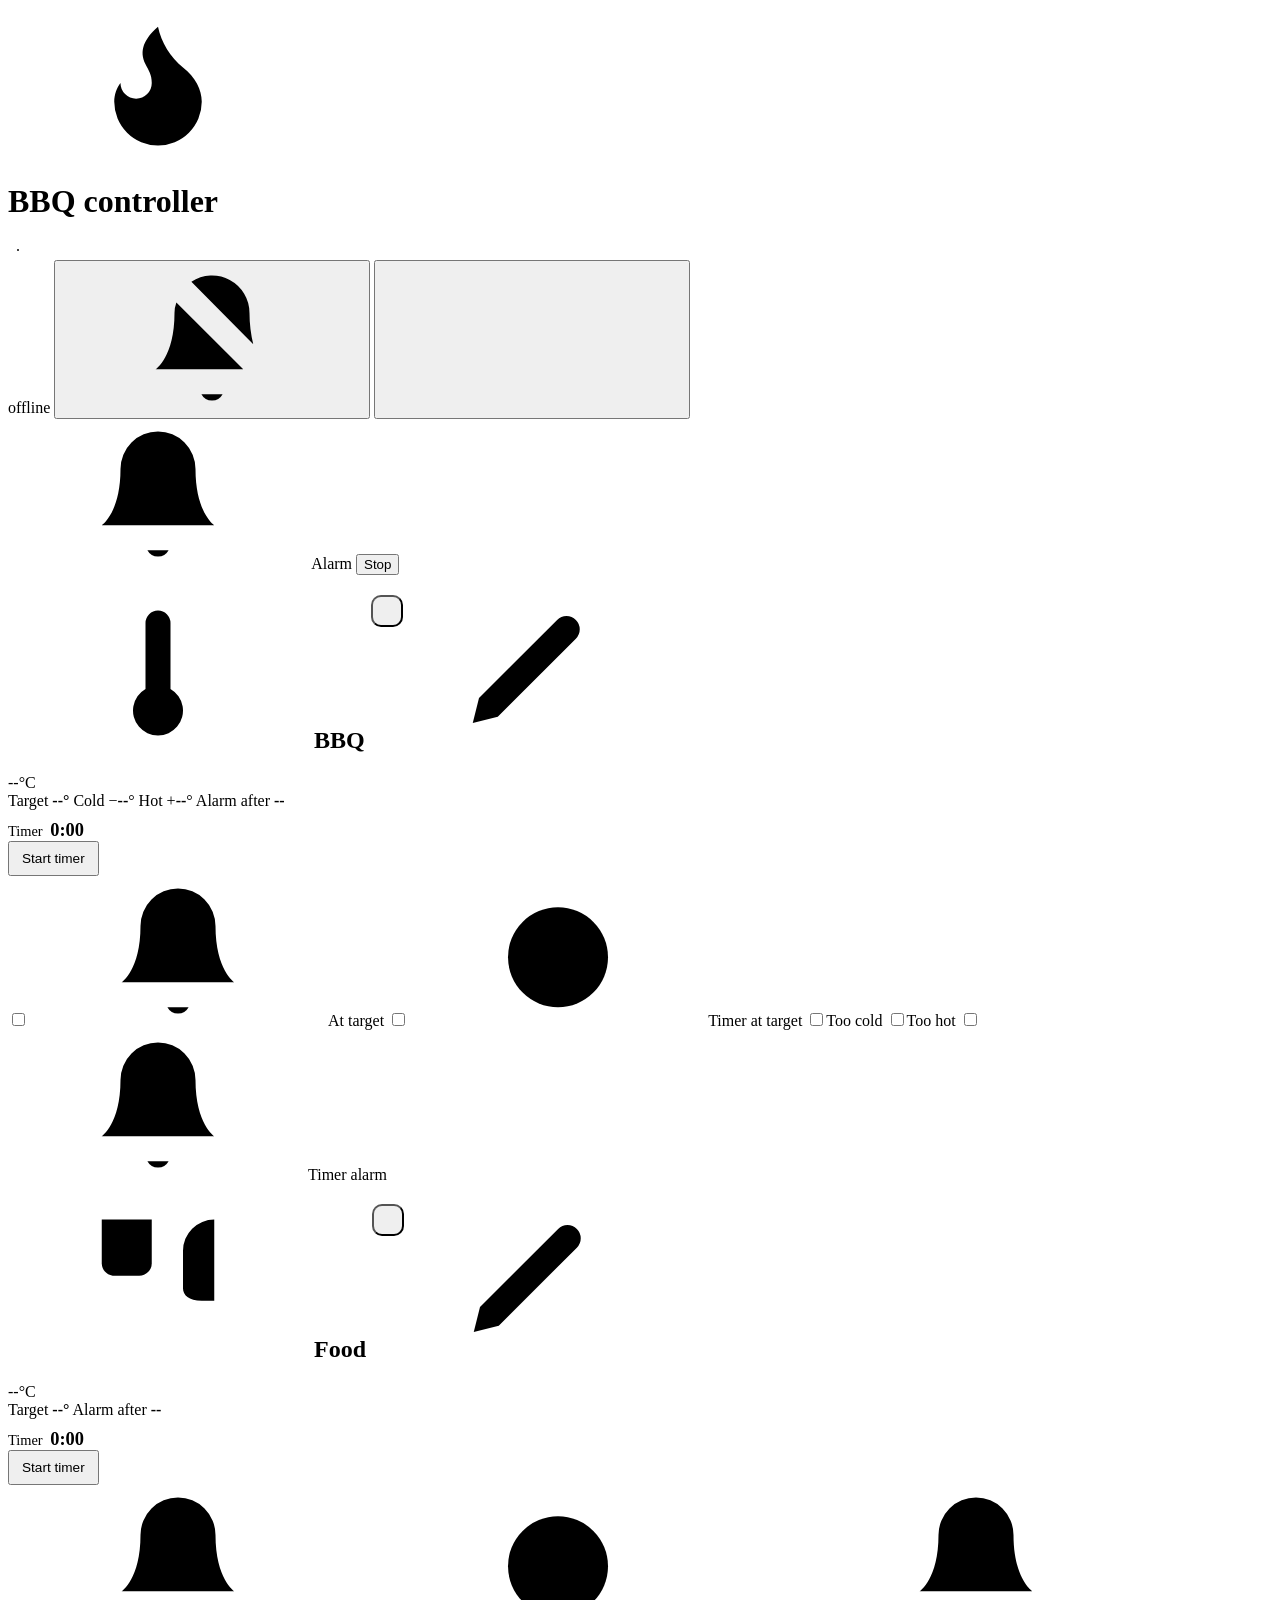
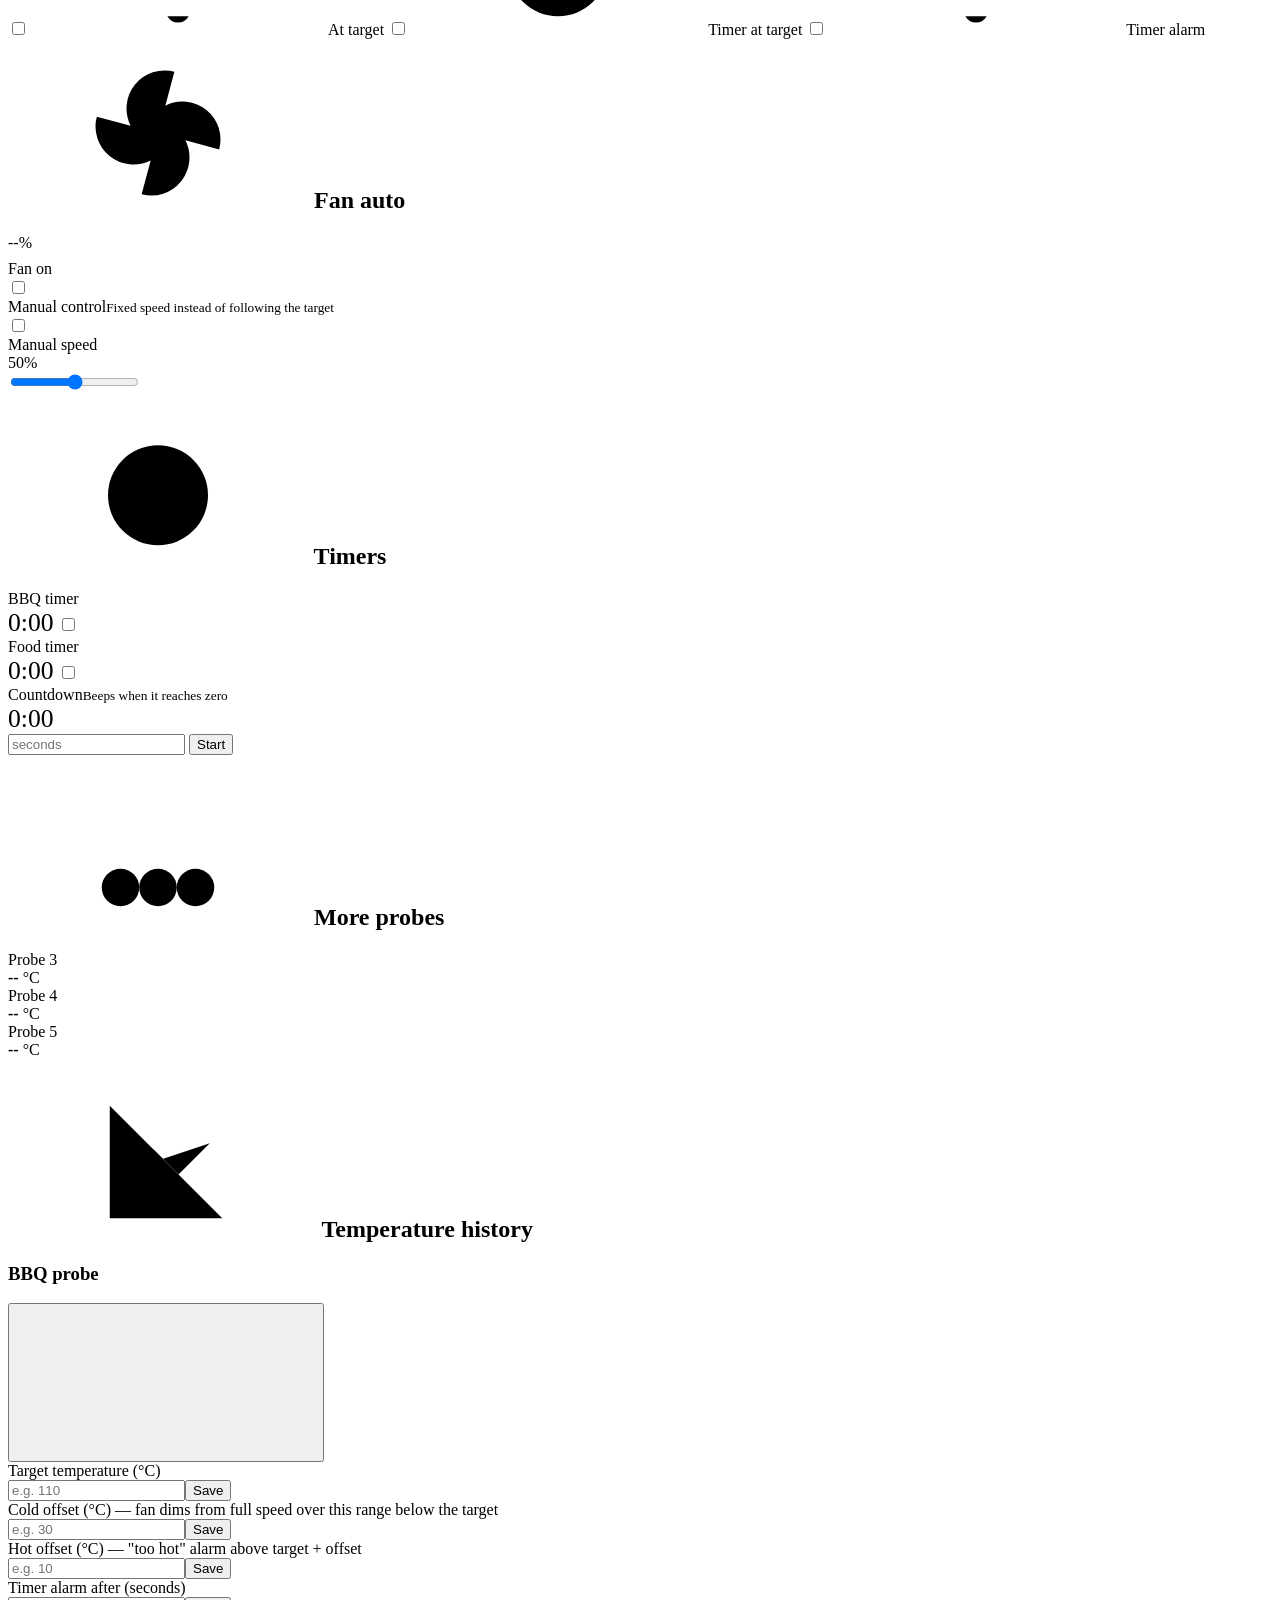
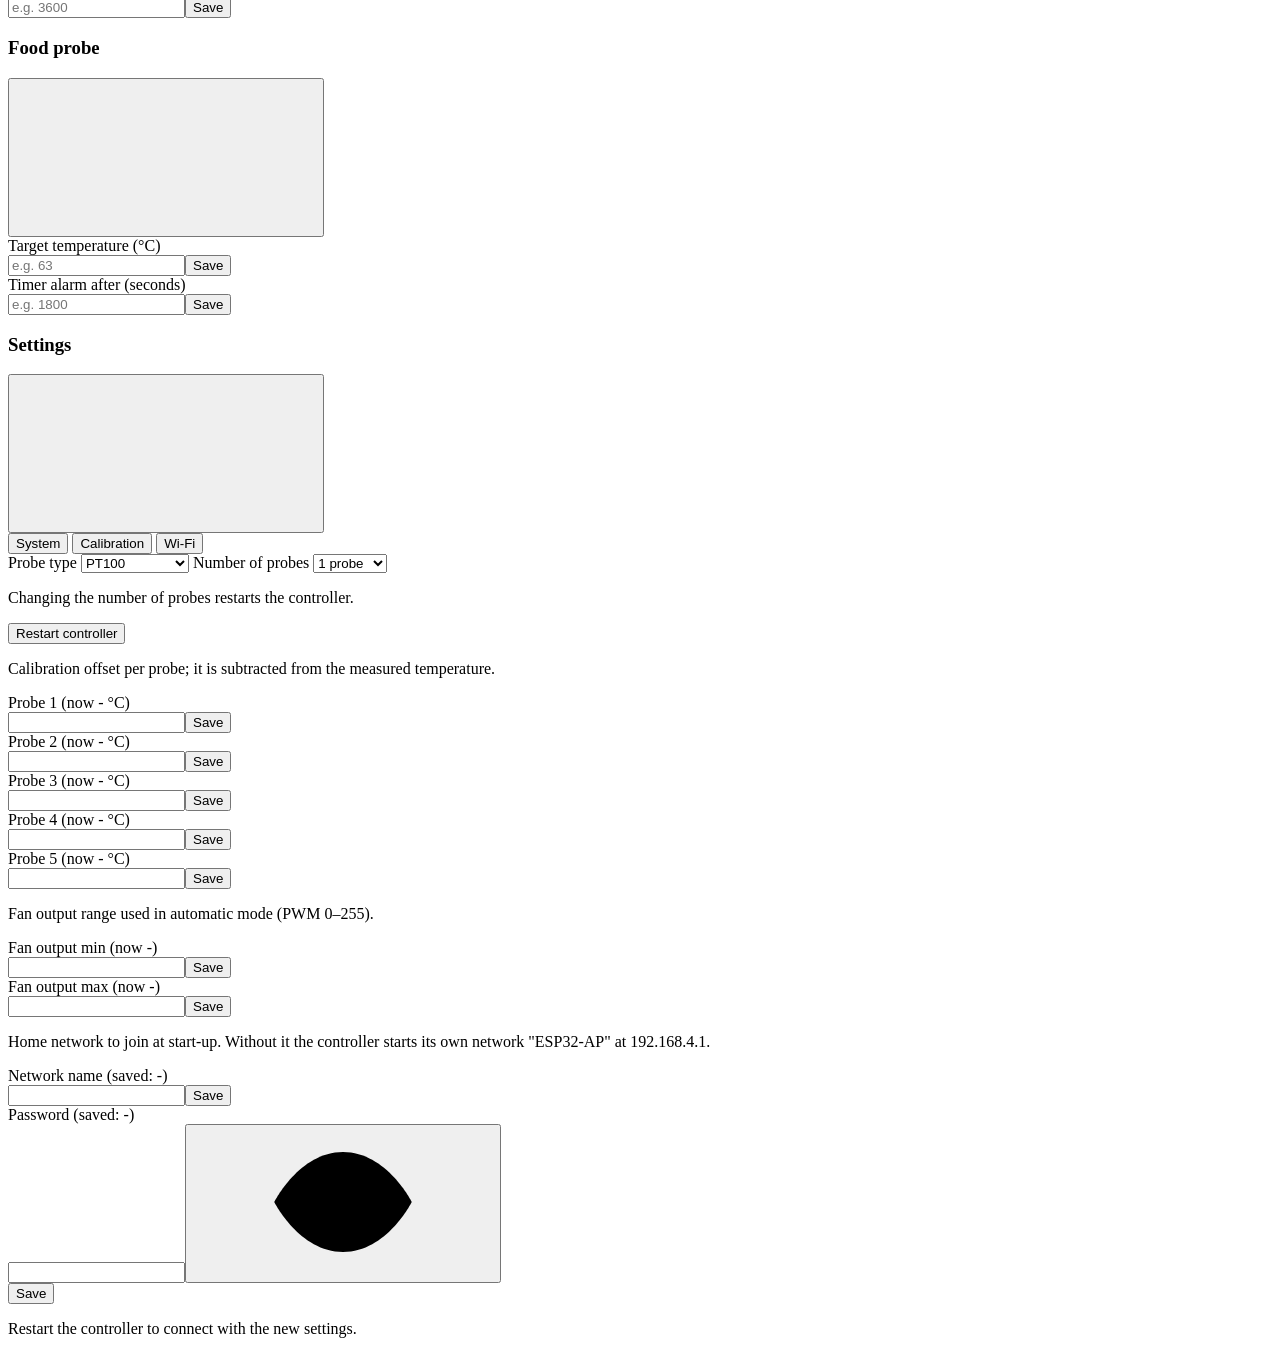
==== commit 917a3bb0: "Sync from BBQ-controller and plant-controller2: password eye button, Wi-Fi start-up, timers on the c" ====
--- a/data/bbq/index.html
+++ b/data/bbq/index.html
@@ -23,6 +23,8 @@
   <symbol id="i-bell-off" viewBox="0 0 24 24"><path d="M8.7 3A6 6 0 0 1 18 8a21.3 21.3 0 0 0 .6 5"/><path d="M17 17H3s3-2 3-9a4.67 4.67 0 0 1 .3-1.7"/><path d="M10.3 21a1.94 1.94 0 0 0 3.4 0"/><path d="m2 2 20 20"/></symbol>
   <symbol id="i-sliders" viewBox="0 0 24 24"><path d="M4 21v-7M4 10V3M12 21v-9M12 8V3M20 21v-5M20 12V3M1 14h6M9 8h6M17 16h6"/></symbol>
   <symbol id="i-edit" viewBox="0 0 24 24"><path d="M12 20h9"/><path d="M16.5 3.5a2.12 2.12 0 0 1 3 3L7 19l-4 1 1-4Z"/></symbol>
+  <symbol id="i-eye" viewBox="0 0 24 24"><path d="M1 12s4-8 11-8 11 8 11 8-4 8-11 8-11-8-11-8z"/><circle cx="12" cy="12" r="3"/></symbol>
+  <symbol id="i-eye-off" viewBox="0 0 24 24"><path d="M17.94 17.94A10.07 10.07 0 0 1 12 20c-7 0-11-8-11-8a18.45 18.45 0 0 1 5.06-5.94M9.9 4.24A9.12 9.12 0 0 1 12 4c7 0 11 8 11 8a18.5 18.5 0 0 1-2.16 3.19m-6.72-1.07a3 3 0 1 1-4.24-4.24"/><path d="M1 1l22 22"/></symbol>
   <symbol id="i-x" viewBox="0 0 24 24"><path d="M18 6 6 18M6 6l12 12"/></symbol>
   <symbol id="i-chart" viewBox="0 0 24 24"><path d="M3 3v18h18"/><path d="m19 9-5 5-4-4-3 3"/></symbol>
   <symbol id="i-probes" viewBox="0 0 24 24"><path d="M6 3v12M12 3v12M18 3v12"/><circle cx="6" cy="18" r="3"/><circle cx="12" cy="18" r="3"/><circle cx="18" cy="18" r="3"/></symbol>
@@ -62,6 +64,10 @@
         <span>Hot +<b id="offsetFromTargetTempMax">--</b>°</span>
         <span>Alarm after <b id="alarm1">--</b></span>
       </div>
+      <div class="row timer-row">
+        <div class="label">Timer <b class="timer-mini" id="BBQcounter-mini">0:00</b></div>
+        <button class="btn ghost timer-btn" id="timer-btn-1" onclick="toggleCounter(1)">Start timer</button>
+      </div>
       <div class="chips">
         <label class="chip" title="Alarm when the target temperature is reached"><input type="checkbox" id="1J1" onclick="updateButton('1J1')"><svg class="i sm"><use href="#i-bell"/></svg>At target</label>
         <label class="chip" title="Start the BBQ timer when the target temperature is reached"><input type="checkbox" id="1D1" onclick="updateButton('1D1')"><svg class="i sm"><use href="#i-timer"/></svg>Timer at target</label>
@@ -80,6 +86,10 @@
       <div class="meta">
         <span>Target <b><span id="targetTemperature2">--</span>°</b></span>
         <span>Alarm after <b id="alarm2">--</b></span>
+      </div>
+      <div class="row timer-row">
+        <div class="label">Timer <b class="timer-mini" id="Foodcounter-mini">0:00</b></div>
+        <button class="btn ghost timer-btn" id="timer-btn-2" onclick="toggleCounter(2)">Start timer</button>
       </div>
       <div class="chips">
         <label class="chip" title="Alarm when the target temperature is reached"><input type="checkbox" id="1J2" onclick="updateButton('1J2')"><svg class="i sm"><use href="#i-bell"/></svg>At target</label>
@@ -217,22 +227,22 @@
   <div class="panel" id="panel-cal">
     <div class="form-grid">
       <p class="hint">Calibration offset per probe; it is subtracted from the measured temperature.</p>
-      <label>Probe 1 (now <span id="cal_val1">-</span> °C)<div class="field"><input type="number" step="0.1" id="cv1"><button class="btn" onclick="updateText('cv1')">Save</button></div></label>
-      <label>Probe 2 (now <span id="cal_val2">-</span> °C)<div class="field"><input type="number" step="0.1" id="cv2"><button class="btn" onclick="updateText('cv2')">Save</button></div></label>
-      <label>Probe 3 (now <span id="cal_val3">-</span> °C)<div class="field"><input type="number" step="0.1" id="cv3"><button class="btn" onclick="updateText('cv3')">Save</button></div></label>
-      <label>Probe 4 (now <span id="cal_val4">-</span> °C)<div class="field"><input type="number" step="0.1" id="cv4"><button class="btn" onclick="updateText('cv4')">Save</button></div></label>
-      <label>Probe 5 (now <span id="cal_val5">-</span> °C)<div class="field"><input type="number" step="0.1" id="cv5"><button class="btn" onclick="updateText('cv5')">Save</button></div></label>
+      <label><span>Probe 1 (now <span id="cal_val1">-</span> °C)</span><div class="field"><input type="number" step="0.1" id="cv1"><button class="btn" onclick="updateText('cv1')">Save</button></div></label>
+      <label><span>Probe 2 (now <span id="cal_val2">-</span> °C)</span><div class="field"><input type="number" step="0.1" id="cv2"><button class="btn" onclick="updateText('cv2')">Save</button></div></label>
+      <label><span>Probe 3 (now <span id="cal_val3">-</span> °C)</span><div class="field"><input type="number" step="0.1" id="cv3"><button class="btn" onclick="updateText('cv3')">Save</button></div></label>
+      <label><span>Probe 4 (now <span id="cal_val4">-</span> °C)</span><div class="field"><input type="number" step="0.1" id="cv4"><button class="btn" onclick="updateText('cv4')">Save</button></div></label>
+      <label><span>Probe 5 (now <span id="cal_val5">-</span> °C)</span><div class="field"><input type="number" step="0.1" id="cv5"><button class="btn" onclick="updateText('cv5')">Save</button></div></label>
       <p class="hint">Fan output range used in automatic mode (PWM 0–255).</p>
-      <label>Fan output min (now <span id="pid_val1">-</span>)<div class="field"><input type="number" id="pv1"><button class="btn" onclick="updateText('pv1')">Save</button></div></label>
-      <label>Fan output max (now <span id="pid_val2">-</span>)<div class="field"><input type="number" id="pv2"><button class="btn" onclick="updateText('pv2')">Save</button></div></label>
+      <label><span>Fan output min (now <span id="pid_val1">-</span>)</span><div class="field"><input type="number" id="pv1"><button class="btn" onclick="updateText('pv1')">Save</button></div></label>
+      <label><span>Fan output max (now <span id="pid_val2">-</span>)</span><div class="field"><input type="number" id="pv2"><button class="btn" onclick="updateText('pv2')">Save</button></div></label>
     </div>
   </div>
 
   <div class="panel" id="panel-wifi">
     <div class="form-grid">
       <p class="hint">Home network to join at start-up. Without it the controller starts its own network "ESP32-AP" at 192.168.4.1.</p>
-      <label>Network name (saved: <span id="SSID">-</span>)<div class="field"><input type="text" id="ssid" autocomplete="off" maxlength="31"><button class="btn" onclick="updateTemp('I')">Save</button></div></label>
-      <label>Password (saved: <span id="PASS">-</span>)<div class="field"><input type="password" id="pass" autocomplete="off" maxlength="31"><button class="btn" onclick="updateTemp('P')">Save</button></div></label>
+      <label><span>Network name (saved: <span id="SSID">-</span>)</span><div class="field"><input type="text" id="ssid" autocomplete="off" autocapitalize="off" autocorrect="off" spellcheck="false" maxlength="31"><button class="btn" onclick="updateTemp('I')">Save</button></div></label>
+      <label><span>Password (saved: <span id="PASS">-</span>)</span><div class="field"><div class="pw"><input type="password" id="pass" autocomplete="off" autocapitalize="off" autocorrect="off" spellcheck="false" maxlength="31"><button type="button" class="eye" id="pass-eye" onclick="togglePassword()" title="Show password" aria-label="Show password" aria-pressed="false"><svg class="i"><use href="#i-eye"/></svg></button></div><button class="btn" onclick="updateTemp('P')">Save</button></div></label>
       <p class="hint">Restart the controller to connect with the new settings.</p>
     </div>
   </div>
@@ -282,6 +292,7 @@
 function onLoad() {
 	initWebSocket();
 	setInterval(checkConnection, 2000);
+	setInterval(checkCounters, 1000);
 	document.addEventListener('visibilitychange', function () {
 		// reconnect straight away when the phone is unlocked / the tab is shown again
 		if (!document.hidden && (Date.now() - lastMessageTime > connectionTimeout || websocket.readyState != WebSocket.OPEN)) {
@@ -370,6 +381,12 @@
 			syncIndex++;
 			doSend('GGG' + syncIndex);
 		}
+		else if (syncIndex == lastSyncIndex) {
+			// saved wifi network and password (answered with "RI"/"RP", firmware 2.0 and newer)
+			syncIndex++;
+			doSend('GGG23');
+			doSend('GGG24');
+		}
 	}
 	else if (type == 'T') {
 		handleTemperatures(string.slice(1).split('+'));
@@ -378,7 +395,7 @@
 		handleStatus(key, residu);
 	}
 	else if (type == 'R') {
-		if (key == 'P') { $('PASS').textContent = residu ? '•'.repeat(residu.length) : '-'; }
+		if (key == 'P') { savedPassword = residu; showSavedPassword(); }
 		else if (key == 'I') { $('SSID').textContent = residu || '-'; }
 	}
 }
@@ -488,7 +505,9 @@
 			break;
 		case 'G':
 			$('BBQcounter').textContent = formatDuration(seconds);
+			$('BBQcounter-mini').textContent = formatDuration(seconds);
 			$('BBQcounter-s').textContent = seconds + ' s';
+			counterSeen(1);
 			if (alarmTime1 > 1 && $('1G1').checked && seconds >= alarmTime1) {
 				$('1G1').checked = false;
 				doSend('1G1' + 0);
@@ -498,7 +517,9 @@
 			break;
 		case 'H':
 			$('Foodcounter').textContent = formatDuration(seconds);
+			$('Foodcounter-mini').textContent = formatDuration(seconds);
 			$('Foodcounter-s').textContent = seconds + ' s';
+			counterSeen(2);
 			if (alarmTime2 > 1 && $('1G2').checked && seconds >= alarmTime2) {
 				$('1G2').checked = false;
 				doSend('1G2' + 0);
@@ -538,6 +559,49 @@
 		doSend(id + 0);
 	}
 	if (id == '1T1') { $('fan-mode').textContent = checked ? 'manual' : 'auto'; }
+	if (id == '1C1' || id == '1G1') { counterSwitched(1, $('1C1').checked || id == '1G1' && checked); }
+	if (id == '1C2' || id == '1G2') { counterSwitched(2, $('1C2').checked || id == '1G2' && checked); }
+}
+
+// ----------------------------------------------------------------------------
+// BBQ / food timers. The controller does not report whether a timer runs, but
+// it sends the running time ("SG"/"SH") every second only while it runs; use
+// that, so the switches are right after reloading the page as well.
+// ----------------------------------------------------------------------------
+
+var counterLastSeen = {1: 0, 2: 0};
+var counterIds = {1: '1C1', 2: '1C2'};
+
+function counterSeen(channel) {
+	counterLastSeen[channel] = Date.now();
+	showCounter(channel, true);
+}
+
+function counterSwitched(channel, running) {
+	counterLastSeen[channel] = running ? Date.now() : 0;
+	showCounter(channel, running);
+}
+
+function showCounter(channel, running) {
+	$(counterIds[channel]).checked = running;
+	var button = $('timer-btn-' + channel);
+	button.textContent = running ? 'Stop timer' : 'Start timer';
+	button.classList.toggle('ghost', !running);
+}
+
+function toggleCounter(channel) {
+	var id = counterIds[channel];
+	$(id).checked = !$(id).checked;
+	updateButton(id);
+}
+
+function checkCounters() {
+	for (var channel = 1; channel <= 2; channel++) {
+		// started from another phone, or stopped: no time for a while
+		if (counterLastSeen[channel] && Date.now() - counterLastSeen[channel] > 3500) {
+			counterSwitched(channel, false);
+		}
+	}
 }
 
 function updateText(id) {
@@ -547,9 +611,29 @@
 	toast('Saved');
 }
 
+var savedPassword = '';
+var passwordVisible = false;
+
+function showSavedPassword() {
+	$('PASS').textContent = savedPassword ? (passwordVisible ? savedPassword : '•'.repeat(savedPassword.length)) : '-';
+}
+
+// eye button: show or hide the password, both while typing and the saved one
+function togglePassword() {
+	passwordVisible = !passwordVisible;
+	var eye = $('pass-eye');
+	$('pass').type = passwordVisible ? 'text' : 'password';
+	eye.setAttribute('aria-pressed', passwordVisible);
+	eye.title = passwordVisible ? 'Hide password' : 'Show password';
+	eye.setAttribute('aria-label', eye.title);
+	eye.querySelector('use').setAttribute('href', passwordVisible ? '#i-eye-off' : '#i-eye');
+	showSavedPassword();
+}
+
 function updateTemp(code) {
 	var map = {'1A1': 'A1', '1A2': 'A2', '1F1': 'F1', '1F2': 'F2', '1K1': 'K1', '1K2': 'K2', '1B1': 'B1', 'I': 'ssid', 'P': 'pass'};
 	var input = $(map[code]);
+	if (code == 'I') { input.value = input.value.trim(); } // keyboards like to add a space after a word
 	if (input.value === '') { toast('Enter a value first'); return; }
 	doSend(code + input.value);
 	if (code == 'P') { input.value = ''; }
--- a/data/bbq/style.css
+++ b/data/bbq/style.css
@@ -6,3 +6,8 @@
 
 .card h2 .icon-btn { width: 32px; height: 32px; border-radius: 10px; }
 .row .reading .value { font-variant-numeric: tabular-nums; }
+
+.timer-row { margin-top: 10px; border-top: 1px solid var(--border); padding-bottom: 0; }
+.timer-row .label { font-size: 0.9rem; color: var(--text-dim); }
+.timer-mini { color: var(--text); font-size: 1.15rem; font-variant-numeric: tabular-nums; margin-left: 4px; }
+.timer-btn { padding: 8px 12px; font-size: 0.85rem; }
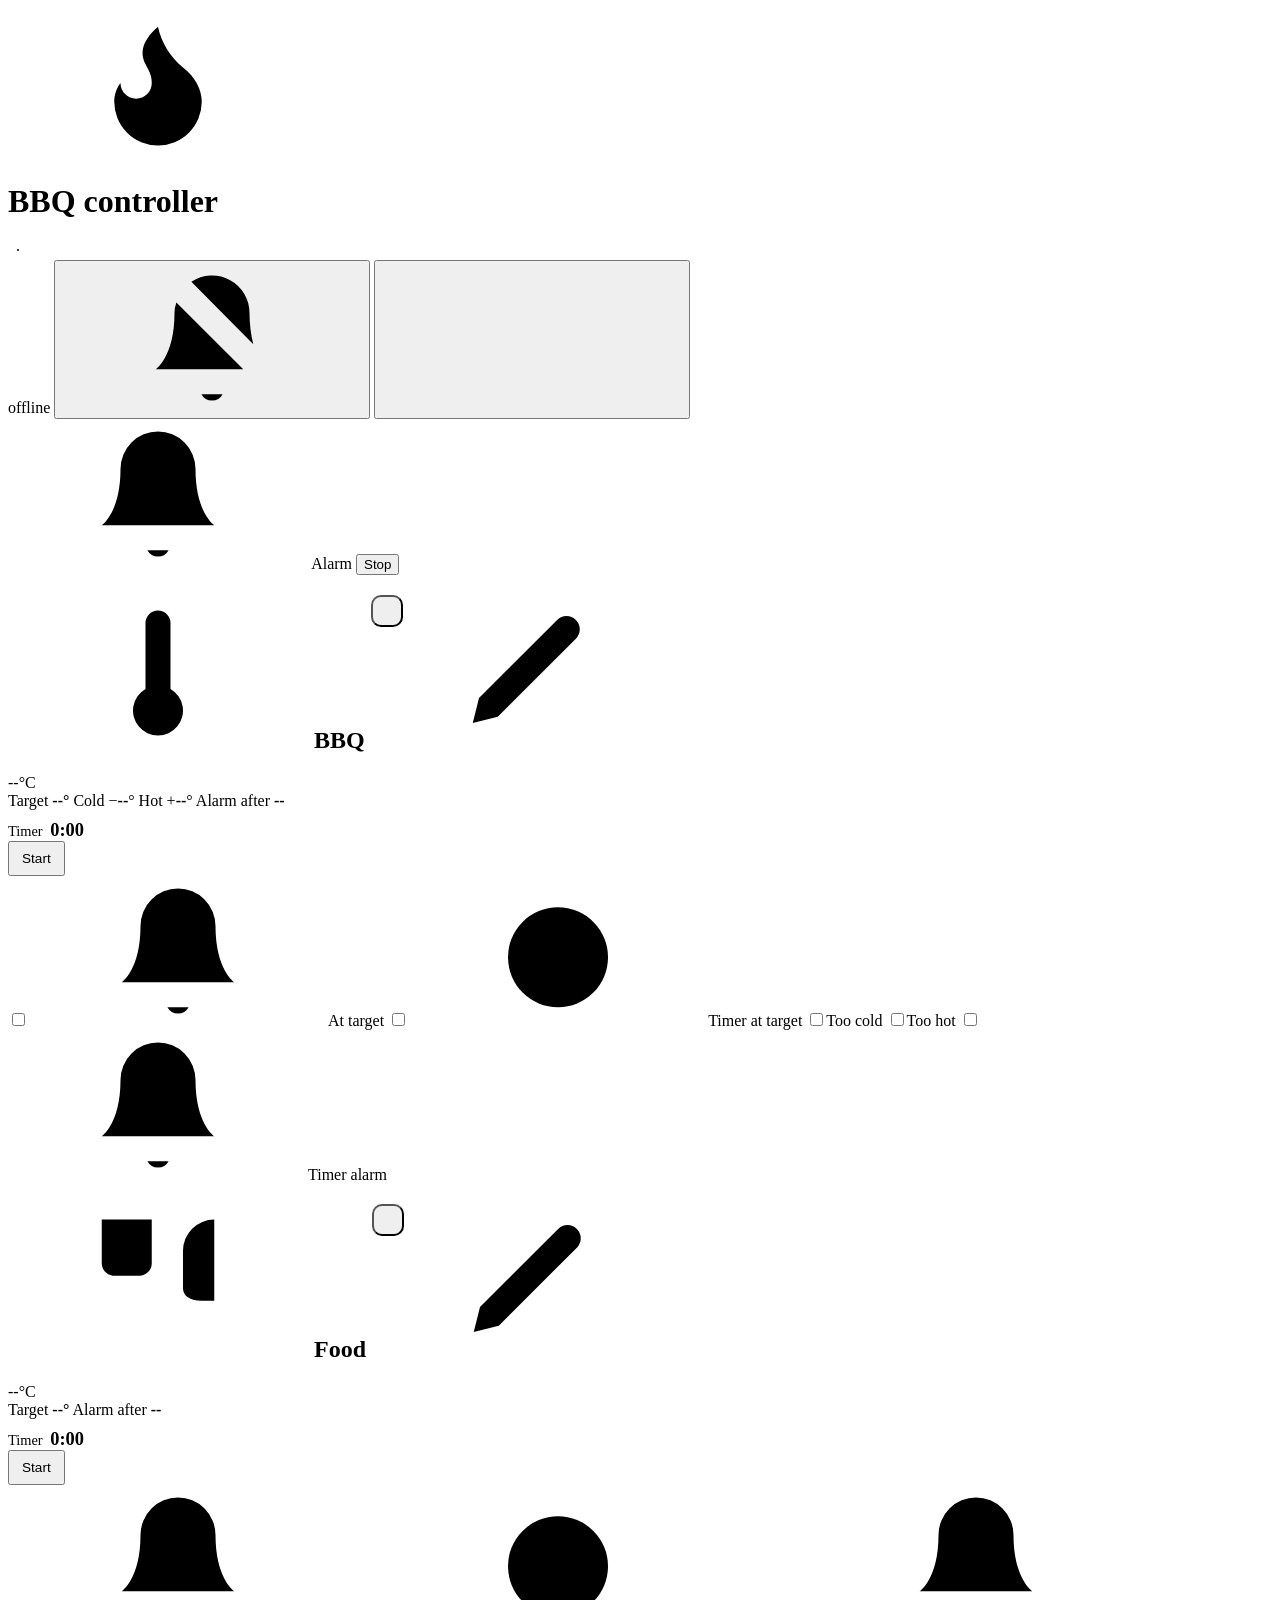
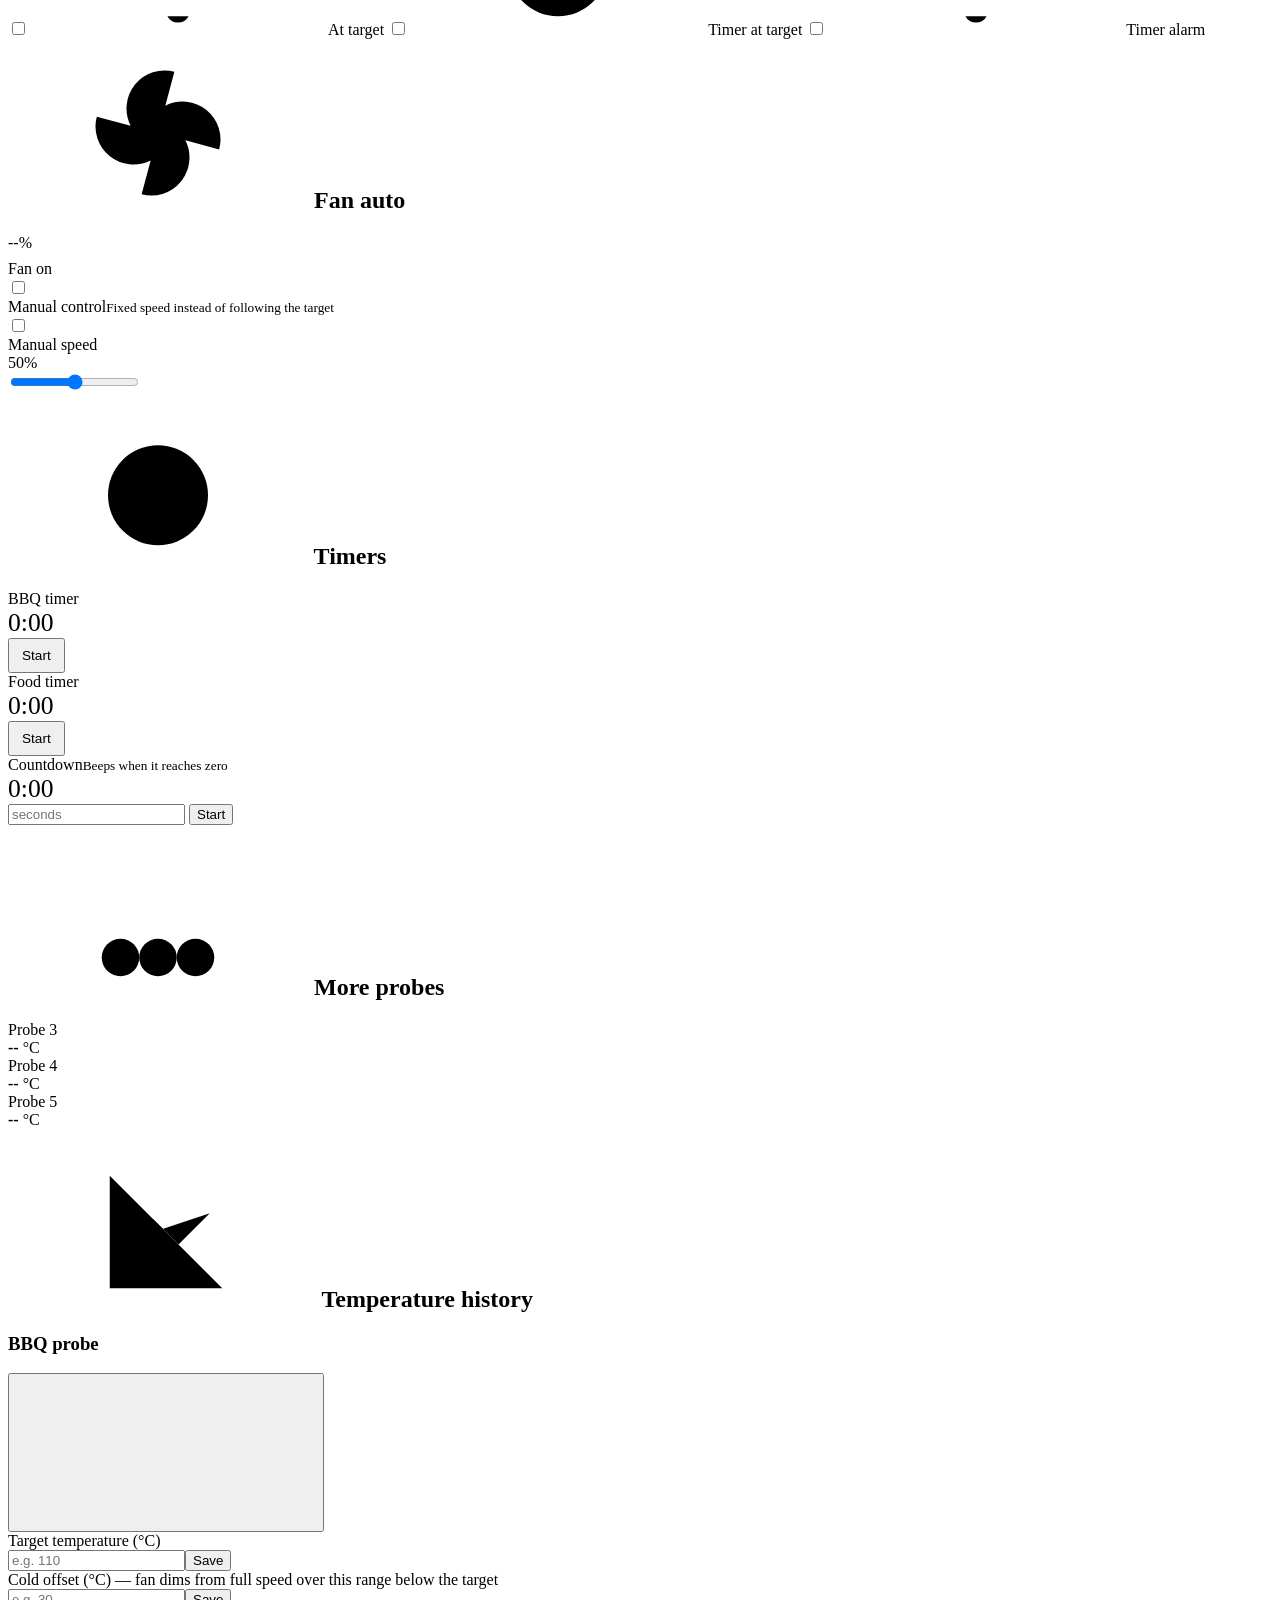
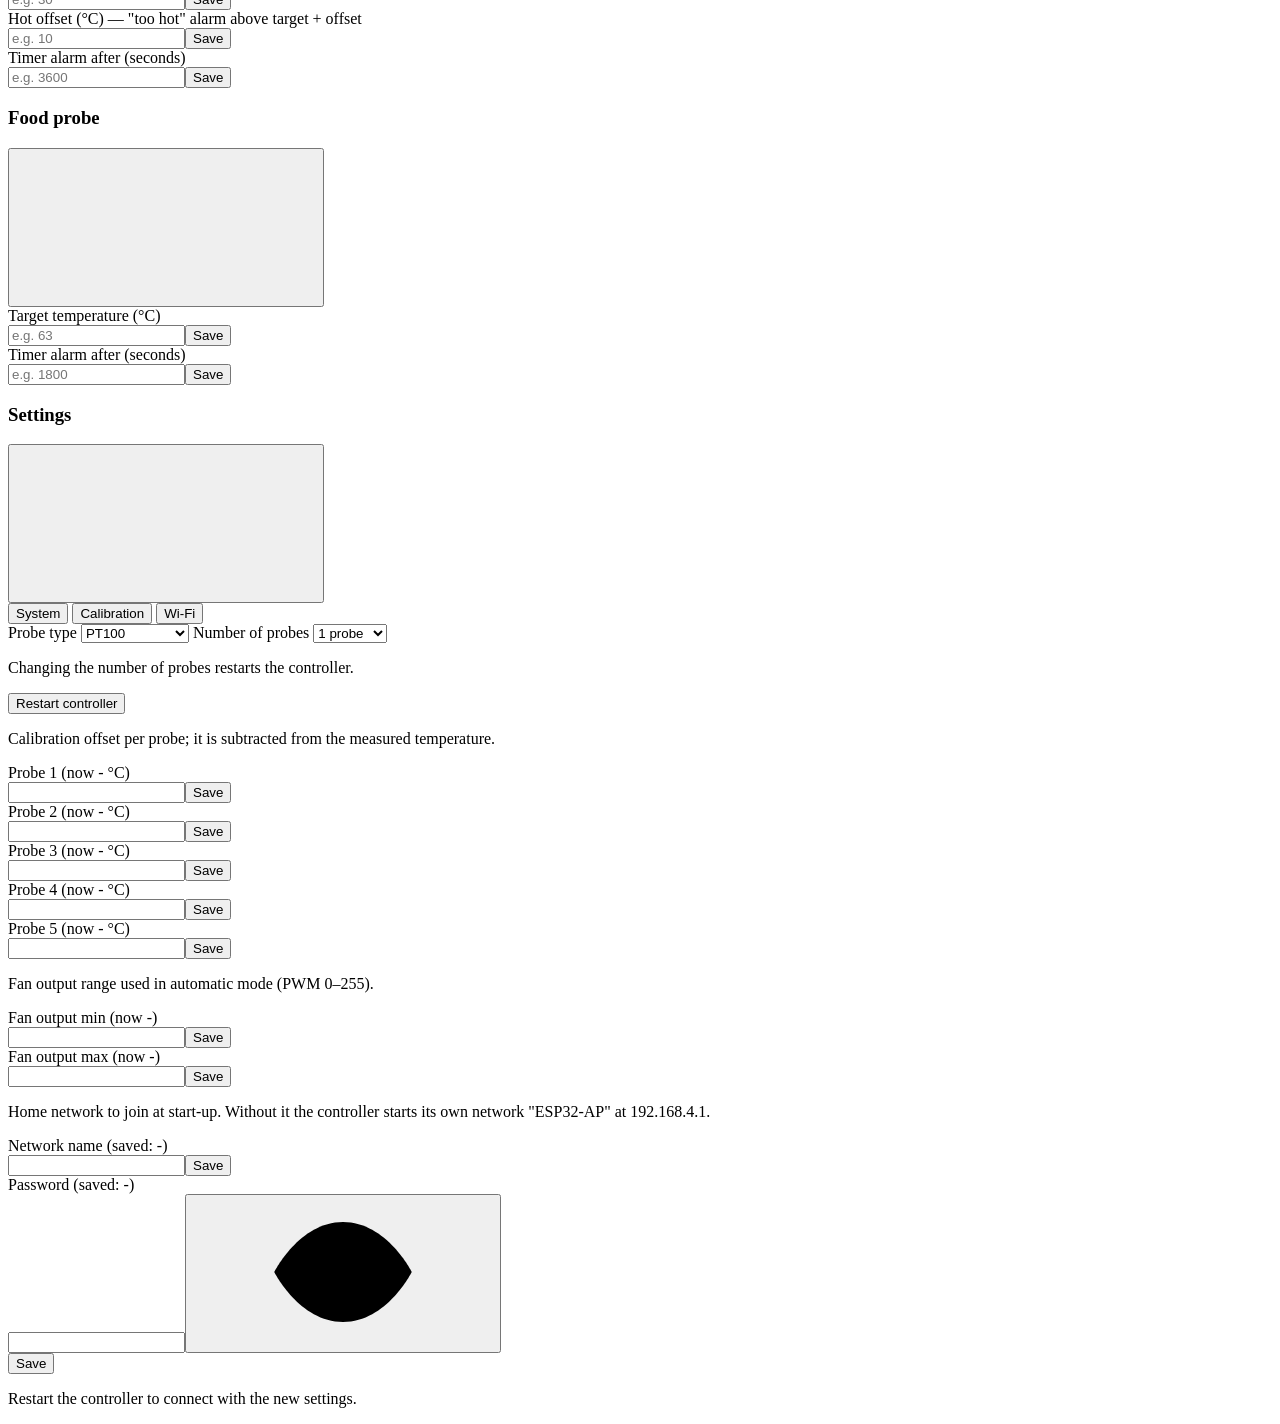
==== commit 264290c7: "Sync from BBQ-controller: pause/resume for the timers and the countdown Co-Authored-By: Claude Opus " ====
--- a/data/bbq/index.html
+++ b/data/bbq/index.html
@@ -66,7 +66,7 @@
       </div>
       <div class="row timer-row">
         <div class="label">Timer <b class="timer-mini" id="BBQcounter-mini">0:00</b></div>
-        <button class="btn ghost timer-btn" id="timer-btn-1" onclick="toggleCounter(1)">Start timer</button>
+        <div class="timer-actions" data-counter="1"></div>
       </div>
       <div class="chips">
         <label class="chip" title="Alarm when the target temperature is reached"><input type="checkbox" id="1J1" onclick="updateButton('1J1')"><svg class="i sm"><use href="#i-bell"/></svg>At target</label>
@@ -89,7 +89,7 @@
       </div>
       <div class="row timer-row">
         <div class="label">Timer <b class="timer-mini" id="Foodcounter-mini">0:00</b></div>
-        <button class="btn ghost timer-btn" id="timer-btn-2" onclick="toggleCounter(2)">Start timer</button>
+        <div class="timer-actions" data-counter="2"></div>
       </div>
       <div class="chips">
         <label class="chip" title="Alarm when the target temperature is reached"><input type="checkbox" id="1J2" onclick="updateButton('1J2')"><svg class="i sm"><use href="#i-bell"/></svg>At target</label>
@@ -124,21 +124,22 @@
       <div class="row">
         <div class="label">BBQ timer<small id="BBQcounter-s">&nbsp;</small></div>
         <span class="reading"><span class="value" style="font-size:1.6rem" id="BBQcounter">0:00</span></span>
-        <label class="switch" title="Run BBQ timer"><input type="checkbox" id="1C1" onclick="updateButton('1C1')"><span></span></label>
+        <div class="timer-actions" data-counter="1"></div>
       </div>
       <div class="row">
         <div class="label">Food timer<small id="Foodcounter-s">&nbsp;</small></div>
         <span class="reading"><span class="value" style="font-size:1.6rem" id="Foodcounter">0:00</span></span>
-        <label class="switch" title="Run food timer"><input type="checkbox" id="1C2" onclick="updateButton('1C2')"><span></span></label>
+        <div class="timer-actions" data-counter="2"></div>
       </div>
       <div class="row">
         <div class="label">Countdown<small>Beeps when it reaches zero</small></div>
         <span class="reading"><span class="value" style="font-size:1.6rem" id="timer">0:00</span></span>
       </div>
-      <div class="field">
+      <div class="field" id="countdown-start">
         <input type="number" inputmode="numeric" placeholder="seconds" id="B1">
         <button class="btn" onclick="updateTemp('1B1')">Start</button>
       </div>
+      <div class="timer-actions hidden" id="countdown-actions"></div>
     </section>
 
     <!-- probes 3-5 (shown when more than 2 probes are configured) -->
@@ -302,6 +303,8 @@
 	// browsers only play sound after a tap: unlock audio on the first tap anywhere
 	document.addEventListener('click', unlockAudio, {once: true});
 	showSliderValue($('1Y1').value);
+	renderCounter(1);
+	renderCounter(2);
 }
 
 // ----------------------------------------------------------------------------
@@ -386,6 +389,9 @@
 			syncIndex++;
 			doSend('GGG23');
 			doSend('GGG24');
+			doSend('GGG25'); // BBQ timer state ("Sg"), firmware 2.1 and newer
+			doSend('GGG26'); // food timer state ("Sh")
+			doSend('GGG27'); // countdown state ("Se")
 		}
 	}
 	else if (type == 'T') {
@@ -450,6 +456,7 @@
 	if (targetCelsius1 > 0) {
 		if ($('1D1').checked && bbq >= targetCelsius1 && timer1failsafe) {
 			doSend('1C1' + 1);
+			counterChanged(1, 1);
 			timer1failsafe = false;
 			doSend('1E1' + 0);
 		}
@@ -475,6 +482,7 @@
 	if (targetCelsius2 > 0) {
 		if ($('1D2').checked && food >= targetCelsius2 && timer2failsafe) {
 			doSend('1C2' + 1);
+			counterChanged(2, 1);
 			timer2failsafe = false;
 			doSend('1E2' + 0);
 		}
@@ -499,8 +507,12 @@
 	switch (key) {
 		case 'C': drawChart(parseFloat(residu).toFixed(2)); break;
 		case 'D': drawChart1(parseFloat(residu).toFixed(2)); break;
+		case 'g': timerStateReported(1, seconds); break;
+		case 'h': timerStateReported(2, seconds); break;
+		case 'e': countdownStateReported(seconds); break;
 		case 'E':
 			$('timer').textContent = formatDuration(seconds);
+			if (countdownState == 0 && seconds > 0) { countdownChanged(1); } // running (older firmware)
 			if (seconds <= 1) { playAlarm(1, 1, 'Countdown finished'); }
 			break;
 		case 'G':
@@ -559,47 +571,98 @@
 		doSend(id + 0);
 	}
 	if (id == '1T1') { $('fan-mode').textContent = checked ? 'manual' : 'auto'; }
-	if (id == '1C1' || id == '1G1') { counterSwitched(1, $('1C1').checked || id == '1G1' && checked); }
-	if (id == '1C2' || id == '1G2') { counterSwitched(2, $('1C2').checked || id == '1G2' && checked); }
-}
-
-// ----------------------------------------------------------------------------
-// BBQ / food timers. The controller does not report whether a timer runs, but
-// it sends the running time ("SG"/"SH") every second only while it runs; use
-// that, so the switches are right after reloading the page as well.
-// ----------------------------------------------------------------------------
-
+	if (id == '1G1' && checked) { counterChanged(1, 1); } // started together with the timer alarm
+	if (id == '1G2' && checked) { counterChanged(2, 1); }
+}
+
+// ----------------------------------------------------------------------------
+// BBQ / food timers and the countdown: Start, Pause, Resume, Stop.
+// The controller reports their state ("Sg", "Sh", "Se": 0 stopped, 1 running,
+// 2 paused). Older firmware has no pause and no state messages: then the
+// running time ("SG"/"SH"), which only arrives while a timer runs, tells the
+// state, and only Start/Stop are offered.
+// ----------------------------------------------------------------------------
+
+var STOPPED = 0, RUNNING = 1, PAUSED = 2;
+var counterState = {1: STOPPED, 2: STOPPED};
 var counterLastSeen = {1: 0, 2: 0};
-var counterIds = {1: '1C1', 2: '1C2'};
+var countdownState = STOPPED;
+var pauseSupported = false;
 
 function counterSeen(channel) {
 	counterLastSeen[channel] = Date.now();
-	showCounter(channel, true);
-}
-
-function counterSwitched(channel, running) {
-	counterLastSeen[channel] = running ? Date.now() : 0;
-	showCounter(channel, running);
-}
-
-function showCounter(channel, running) {
-	$(counterIds[channel]).checked = running;
-	var button = $('timer-btn-' + channel);
-	button.textContent = running ? 'Stop timer' : 'Start timer';
-	button.classList.toggle('ghost', !running);
-}
-
-function toggleCounter(channel) {
-	var id = counterIds[channel];
-	$(id).checked = !$(id).checked;
-	updateButton(id);
+	// with state messages ("Sg"/"Sh") those decide; a paused timer also sends its time once
+	if (!pauseSupported && counterState[channel] != RUNNING) { counterChanged(channel, RUNNING); }
+}
+
+function counterChanged(channel, state) {
+	counterState[channel] = state;
+	if (state == RUNNING) { counterLastSeen[channel] = Date.now(); }
+	renderCounter(channel);
+}
+
+function timerStateReported(channel, state) {
+	pauseSupported = true;
+	counterChanged(channel, state);
+}
+
+function counterAction(channel, action) {
+	// 0 stop, 1 start from 0, 2 pause, 3 continue
+	doSend('1C' + channel + action);
+	counterChanged(channel, action == 0 ? STOPPED : action == 2 ? PAUSED : RUNNING);
+	if (action == 1) {
+		$(channel == 1 ? 'BBQcounter' : 'Foodcounter').textContent = '0:00';
+		$(channel == 1 ? 'BBQcounter-mini' : 'Foodcounter-mini').textContent = '0:00';
+	}
+}
+
+function timerButton(label, onclick, ghost) {
+	return '<button class="btn' + (ghost ? ' ghost' : '') + ' timer-btn" onclick="' + onclick + '">' + label + '</button>';
+}
+
+function renderCounter(channel) {
+	var state = counterState[channel], html;
+	if (state == RUNNING) {
+		html = (pauseSupported ? timerButton('Pause', 'counterAction(' + channel + ',2)') : '')
+			+ timerButton('Stop', 'counterAction(' + channel + ',0)', true);
+	}
+	else if (state == PAUSED) {
+		html = timerButton('Resume', 'counterAction(' + channel + ',3)')
+			+ timerButton('Stop', 'counterAction(' + channel + ',0)', true);
+	}
+	else {
+		html = timerButton('Start', 'counterAction(' + channel + ',1)', true);
+	}
+	document.querySelectorAll('.timer-actions[data-counter="' + channel + '"]').forEach(function (el) { el.innerHTML = html; });
+}
+
+function countdownStateReported(state) {
+	pauseSupported = true;
+	countdownChanged(state);
+}
+
+function countdownChanged(state) {
+	countdownState = state;
+	var busy = state != STOPPED && pauseSupported;
+	$('countdown-start').classList.toggle('hidden', busy);
+	$('countdown-actions').classList.toggle('hidden', !busy);
+	$('countdown-actions').innerHTML = state == RUNNING
+		? timerButton('Pause', 'countdownAction(0)') + timerButton('Cancel', 'countdownAction(2)', true)
+		: timerButton('Resume', 'countdownAction(1)') + timerButton('Cancel', 'countdownAction(2)', true);
+}
+
+function countdownAction(action) {
+	// 0 pause, 1 continue, 2 cancel
+	doSend('1B2' + action);
+	countdownChanged(action == 0 ? PAUSED : action == 1 ? RUNNING : STOPPED);
+	if (action == 2) { $('timer').textContent = '0:00'; }
 }
 
 function checkCounters() {
 	for (var channel = 1; channel <= 2; channel++) {
-		// started from another phone, or stopped: no time for a while
-		if (counterLastSeen[channel] && Date.now() - counterLastSeen[channel] > 3500) {
-			counterSwitched(channel, false);
+		// no running time for a while: stopped (e.g. from another phone, or older firmware)
+		if (!pauseSupported && counterState[channel] == RUNNING && Date.now() - counterLastSeen[channel] > 3500) {
+			counterChanged(channel, STOPPED);
 		}
 	}
 }
@@ -637,6 +700,7 @@
 	if (input.value === '') { toast('Enter a value first'); return; }
 	doSend(code + input.value);
 	if (code == 'P') { input.value = ''; }
+	if (code == '1B1') { countdownChanged(RUNNING); }
 	toast(code == '1B1' ? 'Countdown started' : 'Saved');
 }
 
--- a/data/bbq/style.css
+++ b/data/bbq/style.css
@@ -11,3 +11,5 @@
 .timer-row .label { font-size: 0.9rem; color: var(--text-dim); }
 .timer-mini { color: var(--text); font-size: 1.15rem; font-variant-numeric: tabular-nums; margin-left: 4px; }
 .timer-btn { padding: 8px 12px; font-size: 0.85rem; }
+.timer-actions { display: flex; gap: 6px; flex: none; }
+#countdown-actions { justify-content: flex-end; }
